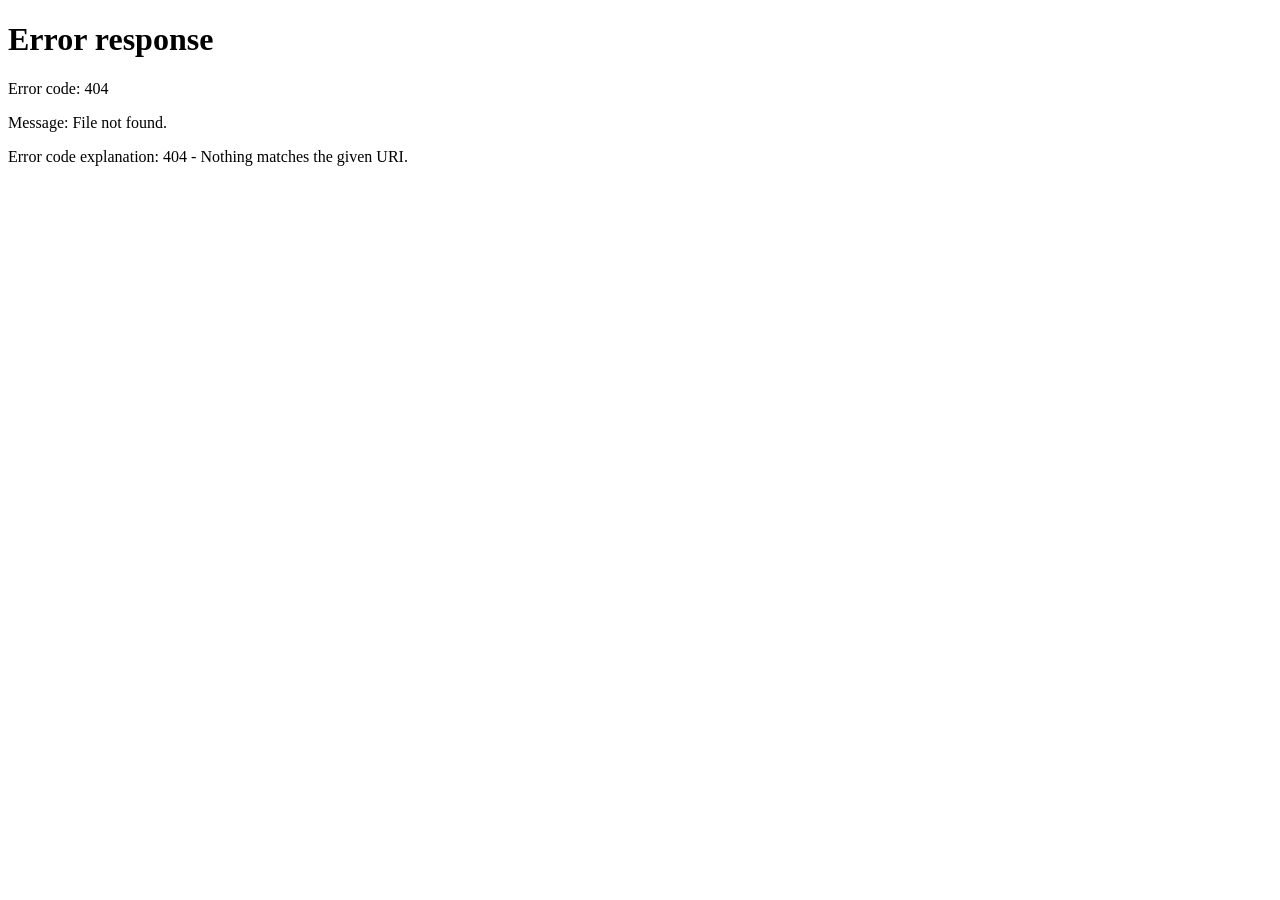
==== templates/index.html @ ca6348fd "update links" ====
<!DOCTYPE html>
<html lang="en">

    <head>
        <meta charset="utf-8">
        <title>Fruitables - Vegetable Website Template</title>
        <meta content="width=device-width, initial-scale=1.0" name="viewport">
        <meta content="" name="keywords">
        <meta content="" name="description">

        <!-- Google Web Fonts -->
        <link rel="preconnect" href="https://fonts.googleapis.com">
        <link rel="preconnect" href="https://fonts.gstatic.com" crossorigin>
        <link href="https://fonts.googleapis.com/css2?family=Open+Sans:wght@400;600&family=Raleway:wght@600;800&display=swap" rel="stylesheet"> 

        <!-- Icon Font Stylesheet -->
        <link rel="stylesheet" href="https://use.fontawesome.com/releases/v5.15.4/css/all.css"/>
        <link href="https://cdn.jsdelivr.net/npm/bootstrap-icons@1.4.1/font/bootstrap-icons.css" rel="stylesheet">

        <!-- Libraries Stylesheet -->
        <link href="/static/lib/lightbox/css/lightbox.min.css" rel="stylesheet">
        <link href="/static/lib/owlcarousel/assets/owl.carousel.min.css" rel="stylesheet">


        <!-- Customized Bootstrap Stylesheet -->
        <link href="/static/css/bootstrap.min.css" rel="stylesheet">

        <!-- Template Stylesheet -->
        <link href="/static/css/style.css" rel="stylesheet">
    </head>

    <body>

        <!-- Spinner Start -->
        <div id="spinner" class="show w-100 vh-100 bg-white position-fixed translate-middle top-50 start-50  d-flex align-items-center justify-content-center">
            <div class="spinner-grow text-primary" role="status"></div>
        </div>
        <!-- Spinner End -->


        <!-- Navbar start -->
        <div class="container-fluid fixed-top">
            <div class="container topbar bg-primary d-none d-lg-block">
                <div class="d-flex justify-content-between">
                    <div class="top-info ps-2">
                        <small class="me-3"><i class="fas fa-map-marker-alt me-2 text-secondary"></i> <a href="#" class="text-white">123 Street, New York</a></small>
                        <small class="me-3"><i class="fas fa-envelope me-2 text-secondary"></i><a href="#" class="text-white">Email@Example.com</a></small>
                    </div>
                    <div class="top-link pe-2">
                        <a href="#" class="text-white"><small class="text-white mx-2">Privacy Policy</small>/</a>
                        <a href="#" class="text-white"><small class="text-white mx-2">Terms of Use</small>/</a>
                        <a href="#" class="text-white"><small class="text-white ms-2">Sales and Refunds</small></a>
                    </div>
                </div>
            </div>
            <div class="container px-0">
                <nav class="navbar navbar-light bg-white navbar-expand-xl">
                    <a href="index.html" class="navbar-brand"><h1 class="text-primary display-6">Fruitables</h1></a>
                    <button class="navbar-toggler py-2 px-3" type="button" data-bs-toggle="collapse" data-bs-target="#navbarCollapse">
                        <span class="fa fa-bars text-primary"></span>
                    </button>
                    <div class="collapse navbar-collapse bg-white" id="navbarCollapse">
                        <div class="navbar-nav mx-auto">
                            <a href="index.html" class="nav-item nav-link active">Home</a>
                            <a href="shop.html" class="nav-item nav-link">Shop</a>
                            <a href="cart.html" class="nav-item nav-link">Shop Cart</a>
                            <a href="checkout.html" class="nav-item nav-link">Checkout</a>
                            <a href="contact.html" class="nav-item nav-link">Contact</a>
                        </div>
                        <div class="d-flex m-3 me-0">
                            <button class="btn-search btn border border-secondary btn-md-square rounded-circle bg-white me-4" data-bs-toggle="modal" data-bs-target="#searchModal"><i class="fas fa-search text-primary"></i></button>
                            <a href="#" class="position-relative me-4 my-auto">
                                <i class="fa fa-shopping-bag fa-2x"></i>
                                <span class="position-absolute bg-secondary rounded-circle d-flex align-items-center justify-content-center text-dark px-1" style="top: -5px; left: 15px; height: 20px; min-width: 20px;">3</span>
                            </a>
                            <a href="login.html" class="my-auto">
                                <i class="fas fa-user fa-2x"></i>
                            </a>
                        </div>
                    </div>
                </nav>
            </div>
        </div>
        <!-- Navbar End -->


        <!-- Modal Search Start -->
        <div class="modal fade" id="searchModal" tabindex="-1" aria-labelledby="exampleModalLabel" aria-hidden="true">
            <div class="modal-dialog modal-fullscreen">
                <div class="modal-content rounded-0">
                    <div class="modal-header">
                        <h5 class="modal-title" id="exampleModalLabel">Search by keyword</h5>
                        <button type="button" class="btn-close" data-bs-dismiss="modal" aria-label="Close"></button>
                    </div>
                    <div class="modal-body d-flex align-items-center">
                        <div class="input-group w-75 mx-auto d-flex">
                            <input type="search" class="form-control p-3" placeholder="keywords" aria-describedby="search-icon-1">
                            <span id="search-icon-1" class="input-group-text p-3"><i class="fa fa-search"></i></span>
                        </div>
                    </div>
                </div>
            </div>
        </div>
        <!-- Modal Search End -->


        <!-- Hero Start -->
        <div class="container-fluid py-5 mb-5 hero-header">
            <div class="container py-5">
                <div class="row g-5 align-items-center">
                    <div class="col-md-12 col-lg-7">
                        <h4 class="mb-3 text-secondary">100% Organic Foods</h4>
                        <h1 class="mb-5 display-3 text-primary">Organic Veggies & Fruits Foods</h1>
                        <div class="position-relative mx-auto">
                            <input class="form-control border-2 border-secondary w-75 py-3 px-4 rounded-pill" type="number" placeholder="Search">
                            <button type="submit" class="btn btn-primary border-2 border-secondary py-3 px-4 position-absolute rounded-pill text-white h-100" style="top: 0; right: 25%;">Submit Now</button>
                        </div>
                    </div>
                    <div class="col-md-12 col-lg-5">
                        <div id="carouselId" class="carousel slide position-relative" data-bs-ride="carousel">
                            <div class="carousel-inner" role="listbox">
                                <div class="carousel-item active rounded">
                                    <img src="img/hero-img-1.png" class="img-fluid w-100 h-100 bg-secondary rounded" alt="First slide">
                                    <a href="#" class="btn px-4 py-2 text-white rounded">Fruites</a>
                                </div>
                                <div class="carousel-item rounded">
                                    <img src="img/hero-img-2.jpg" class="img-fluid w-100 h-100 rounded" alt="Second slide">
                                    <a href="#" class="btn px-4 py-2 text-white rounded">Vesitables</a>
                                </div>
                            </div>
                            <button class="carousel-control-prev" type="button" data-bs-target="#carouselId" data-bs-slide="prev">
                                <span class="carousel-control-prev-icon" aria-hidden="true"></span>
                                <span class="visually-hidden">Previous</span>
                            </button>
                            <button class="carousel-control-next" type="button" data-bs-target="#carouselId" data-bs-slide="next">
                                <span class="carousel-control-next-icon" aria-hidden="true"></span>
                                <span class="visually-hidden">Next</span>
                            </button>
                        </div>
                    </div>
                </div>
            </div>
        </div>
        <!-- Hero End -->


        <!-- Featurs Section Start -->
        <div class="container-fluid featurs py-5">
            <div class="container py-5">
                <div class="row g-4">
                    <div class="col-md-6 col-lg-3">
                        <div class="featurs-item text-center rounded bg-light p-4">
                            <div class="featurs-icon btn-square rounded-circle bg-secondary mb-5 mx-auto">
                                <i class="fas fa-car-side fa-3x text-white"></i>
                            </div>
                            <div class="featurs-content text-center">
                                <h5>Free Shipping</h5>
                                <p class="mb-0">Free on order over $300</p>
                            </div>
                        </div>
                    </div>
                    <div class="col-md-6 col-lg-3">
                        <div class="featurs-item text-center rounded bg-light p-4">
                            <div class="featurs-icon btn-square rounded-circle bg-secondary mb-5 mx-auto">
                                <i class="fas fa-user-shield fa-3x text-white"></i>
                            </div>
                            <div class="featurs-content text-center">
                                <h5>Security Payment</h5>
                                <p class="mb-0">100% security payment</p>
                            </div>
                        </div>
                    </div>
                    <div class="col-md-6 col-lg-3">
                        <div class="featurs-item text-center rounded bg-light p-4">
                            <div class="featurs-icon btn-square rounded-circle bg-secondary mb-5 mx-auto">
                                <i class="fas fa-exchange-alt fa-3x text-white"></i>
                            </div>
                            <div class="featurs-content text-center">
                                <h5>30 Day Return</h5>
                                <p class="mb-0">30 day money guarantee</p>
                            </div>
                        </div>
                    </div>
                    <div class="col-md-6 col-lg-3">
                        <div class="featurs-item text-center rounded bg-light p-4">
                            <div class="featurs-icon btn-square rounded-circle bg-secondary mb-5 mx-auto">
                                <i class="fa fa-phone-alt fa-3x text-white"></i>
                            </div>
                            <div class="featurs-content text-center">
                                <h5>24/7 Support</h5>
                                <p class="mb-0">Support every time fast</p>
                            </div>
                        </div>
                    </div>
                </div>
            </div>
        </div>
        <!-- Featurs Section End -->


        <!-- Fruits Shop Start-->
        <div class="container-fluid fruite py-5">
            <div class="container py-5">
                <div class="tab-class text-center">
                    <div class="row g-4">
                        <div class="col-lg-4 text-start">
                            <h1>Our Organic Products</h1>
                        </div>
                        <div class="col-lg-8 text-end">
                            <ul class="nav nav-pills d-inline-flex text-center mb-5">
                                <li class="nav-item">
                                    <a class="d-flex m-2 py-2 bg-light rounded-pill active" data-bs-toggle="pill" href="#tab-1">
                                        <span class="text-dark" style="width: 130px;">All Products</span>
                                    </a>
                                </li>
                                <li class="nav-item">
                                    <a class="d-flex py-2 m-2 bg-light rounded-pill" data-bs-toggle="pill" href="#tab-2">
                                        <span class="text-dark" style="width: 130px;">Vegetables</span>
                                    </a>
                                </li>
                                <li class="nav-item">
                                    <a class="d-flex m-2 py-2 bg-light rounded-pill" data-bs-toggle="pill" href="#tab-3">
                                        <span class="text-dark" style="width: 130px;">Fruits</span>
                                    </a>
                                </li>
                                <li class="nav-item">
                                    <a class="d-flex m-2 py-2 bg-light rounded-pill" data-bs-toggle="pill" href="#tab-4">
                                        <span class="text-dark" style="width: 130px;">Bread</span>
                                    </a>
                                </li>
                                <li class="nav-item">
                                    <a class="d-flex m-2 py-2 bg-light rounded-pill" data-bs-toggle="pill" href="#tab-5">
                                        <span class="text-dark" style="width: 130px;">Meat</span>
                                    </a>
                                </li>
                            </ul>
                        </div>
                    </div>
                    <div class="tab-content">
                        <div id="tab-1" class="tab-pane fade show p-0 active">
                            <div class="row g-4">
                                <div class="col-lg-12">
                                    <div class="row g-4">
                                        <div class="col-md-6 col-lg-4 col-xl-3">
                                            <div class="rounded position-relative fruite-item">
                                                <div class="fruite-img">
                                                    <img src="img/fruite-item-5.jpg" class="img-fluid w-100 rounded-top" alt="">
                                                </div>
                                                <div class="text-white bg-secondary px-3 py-1 rounded position-absolute" style="top: 10px; left: 10px;">Fruits</div>
                                                <div class="p-4 border border-secondary border-top-0 rounded-bottom">
                                                    <h4>Grapes</h4>
                                                    <p>Lorem ipsum dolor sit amet consectetur adipisicing elit sed do eiusmod te incididunt</p>
                                                    <div class="d-flex justify-content-between flex-lg-wrap">
                                                        <p class="text-dark fs-5 fw-bold mb-0">$4.99 / kg</p>
                                                        <a href="#" class="btn border border-secondary rounded-pill px-3 text-primary"><i class="fa fa-shopping-bag me-2 text-primary"></i> Add to cart</a>
                                                    </div>
                                                </div>
                                            </div>
                                        </div>
                                        <div class="col-md-6 col-lg-4 col-xl-3">
                                            <div class="rounded position-relative fruite-item">
                                                <div class="fruite-img">
                                                    <img src="img/fruite-item-5.jpg" class="img-fluid w-100 rounded-top" alt="">
                                                </div>
                                                <div class="text-white bg-secondary px-3 py-1 rounded position-absolute" style="top: 10px; left: 10px;">Fruits</div>
                                                <div class="p-4 border border-secondary border-top-0 rounded-bottom">
                                                    <h4>Grapes</h4>
                                                    <p>Lorem ipsum dolor sit amet consectetur adipisicing elit sed do eiusmod te incididunt</p>
                                                    <div class="d-flex justify-content-between flex-lg-wrap">
                                                        <p class="text-dark fs-5 fw-bold mb-0">$4.99 / kg</p>
                                                        <a href="#" class="btn border border-secondary rounded-pill px-3 text-primary"><i class="fa fa-shopping-bag me-2 text-primary"></i> Add to cart</a>
                                                    </div>
                                                </div>
                                            </div>
                                        </div>
                                        <div class="col-md-6 col-lg-4 col-xl-3">
                                            <div class="rounded position-relative fruite-item">
                                                <div class="fruite-img">
                                                    <img src="img/fruite-item-2.jpg" class="img-fluid w-100 rounded-top" alt="">
                                                </div>
                                                <div class="text-white bg-secondary px-3 py-1 rounded position-absolute" style="top: 10px; left: 10px;">Fruits</div>
                                                <div class="p-4 border border-secondary border-top-0 rounded-bottom">
                                                    <h4>Raspberries</h4>
                                                    <p>Lorem ipsum dolor sit amet consectetur adipisicing elit sed do eiusmod te incididunt</p>
                                                    <div class="d-flex justify-content-between flex-lg-wrap">
                                                        <p class="text-dark fs-5 fw-bold mb-0">$4.99 / kg</p>
                                                        <a href="#" class="btn border border-secondary rounded-pill px-3 text-primary"><i class="fa fa-shopping-bag me-2 text-primary"></i> Add to cart</a>
                                                    </div>
                                                </div>
                                            </div>
                                        </div>
                                        <div class="col-md-6 col-lg-4 col-xl-3">
                                            <div class="rounded position-relative fruite-item">
                                                <div class="fruite-img">
                                                    <img src="img/fruite-item-4.jpg" class="img-fluid w-100 rounded-top" alt="">
                                                </div>
                                                <div class="text-white bg-secondary px-3 py-1 rounded position-absolute" style="top: 10px; left: 10px;">Fruits</div>
                                                <div class="p-4 border border-secondary border-top-0 rounded-bottom">
                                                    <h4>Apricots</h4>
                                                    <p>Lorem ipsum dolor sit amet consectetur adipisicing elit sed do eiusmod te incididunt</p>
                                                    <div class="d-flex justify-content-between flex-lg-wrap">
                                                        <p class="text-dark fs-5 fw-bold mb-0">$4.99 / kg</p>
                                                        <a href="#" class="btn border border-secondary rounded-pill px-3 text-primary"><i class="fa fa-shopping-bag me-2 text-primary"></i> Add to cart</a>
                                                    </div>
                                                </div>
                                            </div>
                                        </div>
                                        <div class="col-md-6 col-lg-4 col-xl-3">
                                            <div class="rounded position-relative fruite-item">
                                                <div class="fruite-img">
                                                    <img src="img/fruite-item-3.jpg" class="img-fluid w-100 rounded-top" alt="">
                                                </div>
                                                <div class="text-white bg-secondary px-3 py-1 rounded position-absolute" style="top: 10px; left: 10px;">Fruits</div>
                                                <div class="p-4 border border-secondary border-top-0 rounded-bottom">
                                                    <h4>Banana</h4>
                                                    <p>Lorem ipsum dolor sit amet consectetur adipisicing elit sed do eiusmod te incididunt</p>
                                                    <div class="d-flex justify-content-between flex-lg-wrap">
                                                        <p class="text-dark fs-5 fw-bold mb-0">$4.99 / kg</p>
                                                        <a href="#" class="btn border border-secondary rounded-pill px-3 text-primary"><i class="fa fa-shopping-bag me-2 text-primary"></i> Add to cart</a>
                                                    </div>
                                                </div>
                                            </div>
                                        </div>
                                        <div class="col-md-6 col-lg-4 col-xl-3">
                                            <div class="rounded position-relative fruite-item">
                                                <div class="fruite-img">
                                                    <img src="img/fruite-item-1.jpg" class="img-fluid w-100 rounded-top" alt="">
                                                </div>
                                                <div class="text-white bg-secondary px-3 py-1 rounded position-absolute" style="top: 10px; left: 10px;">Fruits</div>
                                                <div class="p-4 border border-secondary border-top-0 rounded-bottom">
                                                    <h4>Oranges</h4>
                                                    <p>Lorem ipsum dolor sit amet consectetur adipisicing elit sed do eiusmod te incididunt</p>
                                                    <div class="d-flex justify-content-between flex-lg-wrap">
                                                        <p class="text-dark fs-5 fw-bold mb-0">$4.99 / kg</p>
                                                        <a href="#" class="btn border border-secondary rounded-pill px-3 text-primary"><i class="fa fa-shopping-bag me-2 text-primary"></i> Add to cart</a>
                                                    </div>
                                                </div>
                                            </div>
                                        </div>
                                        <div class="col-md-6 col-lg-4 col-xl-3">
                                            <div class="rounded position-relative fruite-item">
                                                <div class="fruite-img">
                                                    <img src="img/fruite-item-2.jpg" class="img-fluid w-100 rounded-top" alt="">
                                                </div>
                                                <div class="text-white bg-secondary px-3 py-1 rounded position-absolute" style="top: 10px; left: 10px;">Fruits</div>
                                                <div class="p-4 border border-secondary border-top-0 rounded-bottom">
                                                    <h4>Raspberries</h4>
                                                    <p>Lorem ipsum dolor sit amet consectetur adipisicing elit sed do eiusmod te incididunt</p>
                                                    <div class="d-flex justify-content-between flex-lg-wrap">
                                                        <p class="text-dark fs-5 fw-bold mb-0">$4.99 / kg</p>
                                                        <a href="#" class="btn border border-secondary rounded-pill px-3 text-primary"><i class="fa fa-shopping-bag me-2 text-primary"></i> Add to cart</a>
                                                    </div>
                                                </div>
                                            </div>
                                        </div>
                                        <div class="col-md-6 col-lg-4 col-xl-3">
                                            <div class="rounded position-relative fruite-item">
                                                <div class="fruite-img">
                                                    <img src="img/fruite-item-5.jpg" class="img-fluid w-100 rounded-top" alt="">
                                                </div>
                                                <div class="text-white bg-secondary px-3 py-1 rounded position-absolute" style="top: 10px; left: 10px;">Fruits</div>
                                                <div class="p-4 border border-secondary border-top-0 rounded-bottom">
                                                    <h4>Grapes</h4>
                                                    <p>Lorem ipsum dolor sit amet consectetur adipisicing elit sed do eiusmod te incididunt</p>
                                                    <div class="d-flex justify-content-between flex-lg-wrap">
                                                        <p class="text-dark fs-5 fw-bold mb-0">$4.99 / kg</p>
                                                        <a href="#" class="btn border border-secondary rounded-pill px-3 text-primary"><i class="fa fa-shopping-bag me-2 text-primary"></i> Add to cart</a>
                                                    </div>
                                                </div>
                                            </div>
                                        </div>
                                    </div>
                                </div>
                            </div>
                        </div>
                        <div id="tab-2" class="tab-pane fade show p-0">
                            <div class="row g-4">
                                <div class="col-lg-12">
                                    <div class="row g-4">
                                        <div class="col-md-6 col-lg-4 col-xl-3">
                                            <div class="rounded position-relative fruite-item">
                                                <div class="fruite-img">
                                                    <img src="img/fruite-item-5.jpg" class="img-fluid w-100 rounded-top" alt="">
                                                </div>
                                                <div class="text-white bg-secondary px-3 py-1 rounded position-absolute" style="top: 10px; left: 10px;">Fruits</div>
                                                <div class="p-4 border border-secondary border-top-0 rounded-bottom">
                                                    <h4>Grapes</h4>
                                                    <p>Lorem ipsum dolor sit amet consectetur adipisicing elit sed do eiusmod te incididunt</p>
                                                    <div class="d-flex justify-content-between flex-lg-wrap">
                                                        <p class="text-dark fs-5 fw-bold mb-0">$4.99 / kg</p>
                                                        <a href="#" class="btn border border-secondary rounded-pill px-3 text-primary"><i class="fa fa-shopping-bag me-2 text-primary"></i> Add to cart</a>
                                                    </div>
                                                </div>
                                            </div>
                                        </div>
                                        <div class="col-md-6 col-lg-4 col-xl-3">
                                            <div class="rounded position-relative fruite-item">
                                                <div class="fruite-img">
                                                    <img src="img/fruite-item-2.jpg" class="img-fluid w-100 rounded-top" alt="">
                                                </div>
                                                <div class="text-white bg-secondary px-3 py-1 rounded position-absolute" style="top: 10px; left: 10px;">Fruits</div>
                                                <div class="p-4 border border-secondary border-top-0 rounded-bottom">
                                                    <h4>Raspberries</h4>
                                                    <p>Lorem ipsum dolor sit amet consectetur adipisicing elit sed do eiusmod te incididunt</p>
                                                    <div class="d-flex justify-content-between flex-lg-wrap">
                                                        <p class="text-dark fs-5 fw-bold mb-0">$4.99 / kg</p>
                                                        <a href="#" class="btn border border-secondary rounded-pill px-3 text-primary"><i class="fa fa-shopping-bag me-2 text-primary"></i> Add to cart</a>
                                                    </div>
                                                </div>
                                            </div>
                                        </div>
                                    </div>
                                </div>
                            </div>
                        </div>
                        <div id="tab-3" class="tab-pane fade show p-0">
                            <div class="row g-4">
                                <div class="col-lg-12">
                                    <div class="row g-4">
                                        <div class="col-md-6 col-lg-4 col-xl-3">
                                            <div class="rounded position-relative fruite-item">
                                                <div class="fruite-img">
                                                    <img src="img/fruite-item-1.jpg" class="img-fluid w-100 rounded-top" alt="">
                                                </div>
                                                <div class="text-white bg-secondary px-3 py-1 rounded position-absolute" style="top: 10px; left: 10px;">Fruits</div>
                                                <div class="p-4 border border-secondary border-top-0 rounded-bottom">
                                                    <h4>Oranges</h4>
                                                    <p>Lorem ipsum dolor sit amet consectetur adipisicing elit sed do eiusmod te incididunt</p>
                                                    <div class="d-flex justify-content-between flex-lg-wrap">
                                                        <p class="text-dark fs-5 fw-bold mb-0">$4.99 / kg</p>
                                                        <a href="#" class="btn border border-secondary rounded-pill px-3 text-primary"><i class="fa fa-shopping-bag me-2 text-primary"></i> Add to cart</a>
                                                    </div>
                                                </div>
                                            </div>
                                        </div>
                                        <div class="col-md-6 col-lg-4 col-xl-3">
                                            <div class="rounded position-relative fruite-item">
                                                <div class="fruite-img">
                                                    <img src="img/fruite-item-6.jpg" class="img-fluid w-100 rounded-top" alt="">
                                                </div>
                                                <div class="text-white bg-secondary px-3 py-1 rounded position-absolute" style="top: 10px; left: 10px;">Fruits</div>
                                                <div class="p-4 border border-secondary border-top-0 rounded-bottom">
                                                    <h4>Apple</h4>
                                                    <p>Lorem ipsum dolor sit amet consectetur adipisicing elit sed do eiusmod te incididunt</p>
                                                    <div class="d-flex justify-content-between flex-lg-wrap">
                                                        <p class="text-dark fs-5 fw-bold mb-0">$4.99 / kg</p>
                                                        <a href="#" class="btn border border-secondary rounded-pill px-3 text-primary"><i class="fa fa-shopping-bag me-2 text-primary"></i> Add to cart</a>
                                                    </div>
                                                </div>
                                            </div>
                                        </div>
                                    </div>
                                </div>
                            </div>
                        </div>
                        <div id="tab-4" class="tab-pane fade show p-0">
                            <div class="row g-4">
                                <div class="col-lg-12">
                                    <div class="row g-4">
                                        <div class="col-md-6 col-lg-4 col-xl-3">
                                            <div class="rounded position-relative fruite-item">
                                                <div class="fruite-img">
                                                    <img src="img/fruite-item-5.jpg" class="img-fluid w-100 rounded-top" alt="">
                                                </div>
                                                <div class="text-white bg-secondary px-3 py-1 rounded position-absolute" style="top: 10px; left: 10px;">Fruits</div>
                                                <div class="p-4 border border-secondary border-top-0 rounded-bottom">
                                                    <h4>Grapes</h4>
                                                    <p>Lorem ipsum dolor sit amet consectetur adipisicing elit sed do eiusmod te incididunt</p>
                                                    <div class="d-flex justify-content-between flex-lg-wrap">
                                                        <p class="text-dark fs-5 fw-bold mb-0">$4.99 / kg</p>
                                                        <a href="#" class="btn border border-secondary rounded-pill px-3 text-primary"><i class="fa fa-shopping-bag me-2 text-primary"></i> Add to cart</a>
                                                    </div>
                                                </div>
                                            </div>
                                        </div>
                                        <div class="col-md-6 col-lg-4 col-xl-3">
                                            <div class="rounded position-relative fruite-item">
                                                <div class="fruite-img">
                                                    <img src="img/fruite-item-4.jpg" class="img-fluid w-100 rounded-top" alt="">
                                                </div>
                                                <div class="text-white bg-secondary px-3 py-1 rounded position-absolute" style="top: 10px; left: 10px;">Fruits</div>
                                                <div class="p-4 border border-secondary border-top-0 rounded-bottom">
                                                    <h4>Apricots</h4>
                                                    <p>Lorem ipsum dolor sit amet consectetur adipisicing elit sed do eiusmod te incididunt</p>
                                                    <div class="d-flex justify-content-between flex-lg-wrap">
                                                        <p class="text-dark fs-5 fw-bold mb-0">$4.99 / kg</p>
                                                        <a href="#" class="btn border border-secondary rounded-pill px-3 text-primary"><i class="fa fa-shopping-bag me-2 text-primary"></i> Add to cart</a>
                                                    </div>
                                                </div>
                                            </div>
                                        </div>
                                    </div>
                                </div>
                            </div>
                        </div>
                        <div id="tab-5" class="tab-pane fade show p-0">
                            <div class="row g-4">
                                <div class="col-lg-12">
                                    <div class="row g-4">
                                        <div class="col-md-6 col-lg-4 col-xl-3">
                                            <div class="rounded position-relative fruite-item">
                                                <div class="fruite-img">
                                                    <img src="img/fruite-item-3.jpg" class="img-fluid w-100 rounded-top" alt="">
                                                </div>
                                                <div class="text-white bg-secondary px-3 py-1 rounded position-absolute" style="top: 10px; left: 10px;">Fruits</div>
                                                <div class="p-4 border border-secondary border-top-0 rounded-bottom">
                                                    <h4>Banana</h4>
                                                    <p>Lorem ipsum dolor sit amet consectetur adipisicing elit sed do eiusmod te incididunt</p>
                                                    <div class="d-flex justify-content-between flex-lg-wrap">
                                                        <p class="text-dark fs-5 fw-bold mb-0">$4.99 / kg</p>
                                                        <a href="#" class="btn border border-secondary rounded-pill px-3 text-primary"><i class="fa fa-shopping-bag me-2 text-primary"></i> Add to cart</a>
                                                    </div>
                                                </div>
                                            </div>
                                        </div>
                                        <div class="col-md-6 col-lg-4 col-xl-3">
                                            <div class="rounded position-relative fruite-item">
                                                <div class="fruite-img">
                                                    <img src="img/fruite-item-2.jpg" class="img-fluid w-100 rounded-top" alt="">
                                                </div>
                                                <div class="text-white bg-secondary px-3 py-1 rounded position-absolute" style="top: 10px; left: 10px;">Fruits</div>
                                                <div class="p-4 border border-secondary border-top-0 rounded-bottom">
                                                    <h4>Raspberries</h4>
                                                    <p>Lorem ipsum dolor sit amet consectetur adipisicing elit sed do eiusmod te incididunt</p>
                                                    <div class="d-flex justify-content-between flex-lg-wrap">
                                                        <p class="text-dark fs-5 fw-bold mb-0">$4.99 / kg</p>
                                                        <a href="#" class="btn border border-secondary rounded-pill px-3 text-primary"><i class="fa fa-shopping-bag me-2 text-primary"></i> Add to cart</a>
                                                    </div>
                                                </div>
                                            </div>
                                        </div>
                                        <div class="col-md-6 col-lg-4 col-xl-3">
                                            <div class="rounded position-relative fruite-item">
                                                <div class="fruite-img">
                                                    <img src="img/fruite-item-1.jpg" class="img-fluid w-100 rounded-top" alt="">
                                                </div>
                                                <div class="text-white bg-secondary px-3 py-1 rounded position-absolute" style="top: 10px; left: 10px;">Fruits</div>
                                                <div class="p-4 border border-secondary border-top-0 rounded-bottom">
                                                    <h4>Oranges</h4>
                                                    <p>Lorem ipsum dolor sit amet consectetur adipisicing elit sed do eiusmod te incididunt</p>
                                                    <div class="d-flex justify-content-between flex-lg-wrap">
                                                        <p class="text-dark fs-5 fw-bold mb-0">$4.99 / kg</p>
                                                        <a href="#" class="btn border border-secondary rounded-pill px-3 text-primary"><i class="fa fa-shopping-bag me-2 text-primary"></i> Add to cart</a>
                                                    </div>
                                                </div>
                                            </div>
                                        </div>
                                    </div>
                                </div>
                            </div>
                        </div>
                    </div>
                </div>      
            </div>
        </div>
        <!-- Fruits Shop End-->


        <!-- Featurs Start -->
        <div class="container-fluid service py-5">
            <div class="container py-5">
                <div class="row g-4 justify-content-center">
                    <div class="col-md-6 col-lg-4">
                        <a href="#">
                            <div class="service-item bg-secondary rounded border border-secondary">
                                <img src="img/featur-1.jpg" class="img-fluid rounded-top w-100" alt="">
                                <div class="px-4 rounded-bottom">
                                    <div class="service-content bg-primary text-center p-4 rounded">
                                        <h5 class="text-white">Fresh Apples</h5>
                                        <h3 class="mb-0">20% OFF</h3>
                                    </div>
                                </div>
                            </div>
                        </a>
                    </div>
                    <div class="col-md-6 col-lg-4">
                        <a href="#">
                            <div class="service-item bg-dark rounded border border-dark">
                                <img src="img/featur-2.jpg" class="img-fluid rounded-top w-100" alt="">
                                <div class="px-4 rounded-bottom">
                                    <div class="service-content bg-light text-center p-4 rounded">
                                        <h5 class="text-primary">Tasty Fruits</h5>
                                        <h3 class="mb-0">Free delivery</h3>
                                    </div>
                                </div>
                            </div>
                        </a>
                    </div>
                    <div class="col-md-6 col-lg-4">
                        <a href="#">
                            <div class="service-item bg-primary rounded border border-primary">
                                <img src="img/featur-3.jpg" class="img-fluid rounded-top w-100" alt="">
                                <div class="px-4 rounded-bottom">
                                    <div class="service-content bg-secondary text-center p-4 rounded">
                                        <h5 class="text-white">Exotic Vegitable</h5>
                                        <h3 class="mb-0">Discount 30$</h3>
                                    </div>
                                </div>
                            </div>
                        </a>
                    </div>
                </div>
            </div>
        </div>
        <!-- Featurs End -->


        <!-- Vesitable Shop Start-->
        <div class="container-fluid vesitable py-5">
            <div class="container py-5">
                <h1 class="mb-0">Fresh Organic Vegetables</h1>
                <div class="owl-carousel vegetable-carousel justify-content-center">
                    <div class="border border-primary rounded position-relative vesitable-item">
                        <div class="vesitable-img">
                            <img src="img/vegetable-item-6.jpg" class="img-fluid w-100 rounded-top" alt="">
                        </div>
                        <div class="text-white bg-primary px-3 py-1 rounded position-absolute" style="top: 10px; right: 10px;">Vegetable</div>
                        <div class="p-4 rounded-bottom">
                            <h4>Parsely</h4>
                            <p>Lorem ipsum dolor sit amet consectetur adipisicing elit sed do eiusmod te incididunt</p>
                            <div class="d-flex justify-content-between flex-lg-wrap">
                                <p class="text-dark fs-5 fw-bold mb-0">$4.99 / kg</p>
                                <a href="#" class="btn border border-secondary rounded-pill px-3 text-primary"><i class="fa fa-shopping-bag me-2 text-primary"></i> Add to cart</a>
                            </div>
                        </div>
                    </div>
                    <div class="border border-primary rounded position-relative vesitable-item">
                        <div class="vesitable-img">
                            <img src="img/vegetable-item-1.jpg" class="img-fluid w-100 rounded-top" alt="">
                        </div>
                        <div class="text-white bg-primary px-3 py-1 rounded position-absolute" style="top: 10px; right: 10px;">Vegetable</div>
                        <div class="p-4 rounded-bottom">
                            <h4>Parsely</h4>
                            <p>Lorem ipsum dolor sit amet consectetur adipisicing elit sed do eiusmod te incididunt</p>
                            <div class="d-flex justify-content-between flex-lg-wrap">
                                <p class="text-dark fs-5 fw-bold mb-0">$4.99 / kg</p>
                                <a href="#" class="btn border border-secondary rounded-pill px-3 text-primary"><i class="fa fa-shopping-bag me-2 text-primary"></i> Add to cart</a>
                            </div>
                        </div>
                    </div>
                    <div class="border border-primary rounded position-relative vesitable-item">
                        <div class="vesitable-img">
                            <img src="img/vegetable-item-3.png" class="img-fluid w-100 rounded-top bg-light" alt="">
                        </div>
                        <div class="text-white bg-primary px-3 py-1 rounded position-absolute" style="top: 10px; right: 10px;">Vegetable</div>
                        <div class="p-4 rounded-bottom">
                            <h4>Banana</h4>
                            <p>Lorem ipsum dolor sit amet consectetur adipisicing elit sed do eiusmod te incididunt</p>
                            <div class="d-flex justify-content-between flex-lg-wrap">
                                <p class="text-dark fs-5 fw-bold mb-0">$7.99 / kg</p>
                                <a href="#" class="btn border border-secondary rounded-pill px-3 text-primary"><i class="fa fa-shopping-bag me-2 text-primary"></i> Add to cart</a>
                            </div>
                        </div>
                    </div>
                    <div class="border border-primary rounded position-relative vesitable-item">
                        <div class="vesitable-img">
                            <img src="img/vegetable-item-4.jpg" class="img-fluid w-100 rounded-top" alt="">
                        </div>
                        <div class="text-white bg-primary px-3 py-1 rounded position-absolute" style="top: 10px; right: 10px;">Vegetable</div>
                        <div class="p-4 rounded-bottom">
                            <h4>Bell Papper</h4>
                            <p>Lorem ipsum dolor sit amet consectetur adipisicing elit sed do eiusmod te incididunt</p>
                            <div class="d-flex justify-content-between flex-lg-wrap">
                                <p class="text-dark fs-5 fw-bold mb-0">$7.99 / kg</p>
                                <a href="#" class="btn border border-secondary rounded-pill px-3 text-primary"><i class="fa fa-shopping-bag me-2 text-primary"></i> Add to cart</a>
                            </div>
                        </div>
                    </div>
                    <div class="border border-primary rounded position-relative vesitable-item">
                        <div class="vesitable-img">
                            <img src="img/vegetable-item-5.jpg" class="img-fluid w-100 rounded-top" alt="">
                        </div>
                        <div class="text-white bg-primary px-3 py-1 rounded position-absolute" style="top: 10px; right: 10px;">Vegetable</div>
                        <div class="p-4 rounded-bottom">
                            <h4>Potatoes</h4>
                            <p>Lorem ipsum dolor sit amet consectetur adipisicing elit sed do eiusmod te incididunt</p>
                            <div class="d-flex justify-content-between flex-lg-wrap">
                                <p class="text-dark fs-5 fw-bold mb-0">$7.99 / kg</p>
                                <a href="#" class="btn border border-secondary rounded-pill px-3 text-primary"><i class="fa fa-shopping-bag me-2 text-primary"></i> Add to cart</a>
                            </div>
                        </div>
                    </div>
                    <div class="border border-primary rounded position-relative vesitable-item">
                        <div class="vesitable-img">
                            <img src="img/vegetable-item-6.jpg" class="img-fluid w-100 rounded-top" alt="">
                        </div>
                        <div class="text-white bg-primary px-3 py-1 rounded position-absolute" style="top: 10px; right: 10px;">Vegetable</div>
                        <div class="p-4 rounded-bottom">
                            <h4>Parsely</h4>
                            <p>Lorem ipsum dolor sit amet consectetur adipisicing elit sed do eiusmod te incididunt</p>
                            <div class="d-flex justify-content-between flex-lg-wrap">
                                <p class="text-dark fs-5 fw-bold mb-0">$7.99 / kg</p>
                                <a href="#" class="btn border border-secondary rounded-pill px-3 text-primary"><i class="fa fa-shopping-bag me-2 text-primary"></i> Add to cart</a>
                            </div>
                        </div>
                    </div>
                    <div class="border border-primary rounded position-relative vesitable-item">
                        <div class="vesitable-img">
                            <img src="img/vegetable-item-5.jpg" class="img-fluid w-100 rounded-top" alt="">
                        </div>
                        <div class="text-white bg-primary px-3 py-1 rounded position-absolute" style="top: 10px; right: 10px;">Vegetable</div>
                        <div class="p-4 rounded-bottom">
                            <h4>Potatoes</h4>
                            <p>Lorem ipsum dolor sit amet consectetur adipisicing elit sed do eiusmod te incididunt</p>
                            <div class="d-flex justify-content-between flex-lg-wrap">
                                <p class="text-dark fs-5 fw-bold mb-0">$7.99 / kg</p>
                                <a href="#" class="btn border border-secondary rounded-pill px-3 text-primary"><i class="fa fa-shopping-bag me-2 text-primary"></i> Add to cart</a>
                            </div>
                        </div>
                    </div>
                    <div class="border border-primary rounded position-relative vesitable-item">
                        <div class="vesitable-img">
                            <img src="img/vegetable-item-6.jpg" class="img-fluid w-100 rounded-top" alt="">
                        </div>
                        <div class="text-white bg-primary px-3 py-1 rounded position-absolute" style="top: 10px; right: 10px;">Vegetable</div>
                        <div class="p-4 rounded-bottom">
                            <h4>Parsely</h4>
                            <p>Lorem ipsum dolor sit amet consectetur adipisicing elit sed do eiusmod te incididunt</p>
                            <div class="d-flex justify-content-between flex-lg-wrap">
                                <p class="text-dark fs-5 fw-bold mb-0">$7.99 / kg</p>
                                <a href="#" class="btn border border-secondary rounded-pill px-3 text-primary"><i class="fa fa-shopping-bag me-2 text-primary"></i> Add to cart</a>
                            </div>
                        </div>
                    </div>
                </div>
            </div>
        </div>
        <!-- Vesitable Shop End -->


        <!-- Banner Section Start-->
        <div class="container-fluid banner bg-secondary my-5">
            <div class="container py-5">
                <div class="row g-4 align-items-center">
                    <div class="col-lg-6">
                        <div class="py-4">
                            <h1 class="display-3 text-white">Fresh Exotic Fruits</h1>
                            <p class="fw-normal display-3 text-dark mb-4">in Our Store</p>
                            <p class="mb-4 text-dark">The generated Lorem Ipsum is therefore always free from repetition injected humour, or non-characteristic words etc.</p>
                            <a href="#" class="banner-btn btn border-2 border-white rounded-pill text-dark py-3 px-5">BUY</a>
                        </div>
                    </div>
                    <div class="col-lg-6">
                        <div class="position-relative">
                            <img src="img/baner-1.png" class="img-fluid w-100 rounded" alt="">
                            <div class="d-flex align-items-center justify-content-center bg-white rounded-circle position-absolute" style="width: 140px; height: 140px; top: 0; left: 0;">
                                <h1 style="font-size: 100px;">1</h1>
                                <div class="d-flex flex-column">
                                    <span class="h2 mb-0">50$</span>
                                    <span class="h4 text-muted mb-0">kg</span>
                                </div>
                            </div>
                        </div>
                    </div>
                </div>
            </div>
        </div>
        <!-- Banner Section End -->


        <!-- Bestsaler Product Start -->
        <div class="container-fluid py-5">
            <div class="container py-5">
                <div class="text-center mx-auto mb-5" style="max-width: 700px;">
                    <h1 class="display-4">Bestseller Products</h1>
                    <p>Latin words, combined with a handful of model sentence structures, to generate Lorem Ipsum which looks reasonable.</p>
                </div>
                <div class="row g-4">
                    <div class="col-lg-6 col-xl-4">
                        <div class="p-4 rounded bg-light">
                            <div class="row align-items-center">
                                <div class="col-6">
                                    <img src="img/best-product-1.jpg" class="img-fluid rounded-circle w-100" alt="">
                                </div>
                                <div class="col-6">
                                    <a href="#" class="h5">Organic Tomato</a>
                                    <div class="d-flex my-3">
                                        <i class="fas fa-star text-primary"></i>
                                        <i class="fas fa-star text-primary"></i>
                                        <i class="fas fa-star text-primary"></i>
                                        <i class="fas fa-star text-primary"></i>
                                        <i class="fas fa-star"></i>
                                    </div>
                                    <h4 class="mb-3">3.12 $</h4>
                                    <a href="#" class="btn border border-secondary rounded-pill px-3 text-primary"><i class="fa fa-shopping-bag me-2 text-primary"></i> Add to cart</a>
                                </div>
                            </div>
                        </div>
                    </div>
                    <div class="col-lg-6 col-xl-4">
                        <div class="p-4 rounded bg-light">
                            <div class="row align-items-center">
                                <div class="col-6">
                                    <img src="img/best-product-2.jpg" class="img-fluid rounded-circle w-100" alt="">
                                </div>
                                <div class="col-6">
                                    <a href="#" class="h5">Organic Tomato</a>
                                    <div class="d-flex my-3">
                                        <i class="fas fa-star text-primary"></i>
                                        <i class="fas fa-star text-primary"></i>
                                        <i class="fas fa-star text-primary"></i>
                                        <i class="fas fa-star text-primary"></i>
                                        <i class="fas fa-star"></i>
                                    </div>
                                    <h4 class="mb-3">3.12 $</h4>
                                    <a href="#" class="btn border border-secondary rounded-pill px-3 text-primary"><i class="fa fa-shopping-bag me-2 text-primary"></i> Add to cart</a>
                                </div>
                            </div>
                        </div>
                    </div>
                    <div class="col-lg-6 col-xl-4">
                        <div class="p-4 rounded bg-light">
                            <div class="row align-items-center">
                                <div class="col-6">
                                    <img src="img/best-product-3.jpg" class="img-fluid rounded-circle w-100" alt="">
                                </div>
                                <div class="col-6">
                                    <a href="#" class="h5">Organic Tomato</a>
                                    <div class="d-flex my-3">
                                        <i class="fas fa-star text-primary"></i>
                                        <i class="fas fa-star text-primary"></i>
                                        <i class="fas fa-star text-primary"></i>
                                        <i class="fas fa-star text-primary"></i>
                                        <i class="fas fa-star"></i>
                                    </div>
                                    <h4 class="mb-3">3.12 $</h4>
                                    <a href="#" class="btn border border-secondary rounded-pill px-3 text-primary"><i class="fa fa-shopping-bag me-2 text-primary"></i> Add to cart</a>
                                </div>
                            </div>
                        </div>
                    </div>
                    <div class="col-lg-6 col-xl-4">
                        <div class="p-4 rounded bg-light">
                            <div class="row align-items-center">
                                <div class="col-6">
                                    <img src="img/best-product-4.jpg" class="img-fluid rounded-circle w-100" alt="">
                                </div>
                                <div class="col-6">
                                    <a href="#" class="h5">Organic Tomato</a>
                                    <div class="d-flex my-3">
                                        <i class="fas fa-star text-primary"></i>
                                        <i class="fas fa-star text-primary"></i>
                                        <i class="fas fa-star text-primary"></i>
                                        <i class="fas fa-star text-primary"></i>
                                        <i class="fas fa-star"></i>
                                    </div>
                                    <h4 class="mb-3">3.12 $</h4>
                                    <a href="#" class="btn border border-secondary rounded-pill px-3 text-primary"><i class="fa fa-shopping-bag me-2 text-primary"></i> Add to cart</a>
                                </div>
                            </div>
                        </div>
                    </div>
                    <div class="col-lg-6 col-xl-4">
                        <div class="p-4 rounded bg-light">
                            <div class="row align-items-center">
                                <div class="col-6">
                                    <img src="img/best-product-5.jpg" class="img-fluid rounded-circle w-100" alt="">
                                </div>
                                <div class="col-6">
                                    <a href="#" class="h5">Organic Tomato</a>
                                    <div class="d-flex my-3">
                                        <i class="fas fa-star text-primary"></i>
                                        <i class="fas fa-star text-primary"></i>
                                        <i class="fas fa-star text-primary"></i>
                                        <i class="fas fa-star text-primary"></i>
                                        <i class="fas fa-star"></i>
                                    </div>
                                    <h4 class="mb-3">3.12 $</h4>
                                    <a href="#" class="btn border border-secondary rounded-pill px-3 text-primary"><i class="fa fa-shopping-bag me-2 text-primary"></i> Add to cart</a>
                                </div>
                            </div>
                        </div>
                    </div>
                    <div class="col-lg-6 col-xl-4">
                        <div class="p-4 rounded bg-light">
                            <div class="row align-items-center">
                                <div class="col-6">
                                    <img src="img/best-product-6.jpg" class="img-fluid rounded-circle w-100" alt="">
                                </div>
                                <div class="col-6">
                                    <a href="#" class="h5">Organic Tomato</a>
                                    <div class="d-flex my-3">
                                        <i class="fas fa-star text-primary"></i>
                                        <i class="fas fa-star text-primary"></i>
                                        <i class="fas fa-star text-primary"></i>
                                        <i class="fas fa-star text-primary"></i>
                                        <i class="fas fa-star"></i>
                                    </div>
                                    <h4 class="mb-3">3.12 $</h4>
                                    <a href="#" class="btn border border-secondary rounded-pill px-3 text-primary"><i class="fa fa-shopping-bag me-2 text-primary"></i> Add to cart</a>
                                </div>
                            </div>
                        </div>
                    </div>
                    <div class="col-md-6 col-lg-6 col-xl-3">
                        <div class="text-center">
                            <img src="img/fruite-item-1.jpg" class="img-fluid rounded" alt="">
                            <div class="py-4">
                                <a href="#" class="h5">Organic Tomato</a>
                                <div class="d-flex my-3 justify-content-center">
                                    <i class="fas fa-star text-primary"></i>
                                    <i class="fas fa-star text-primary"></i>
                                    <i class="fas fa-star text-primary"></i>
                                    <i class="fas fa-star text-primary"></i>
                                    <i class="fas fa-star"></i>
                                </div>
                                <h4 class="mb-3">3.12 $</h4>
                                <a href="#" class="btn border border-secondary rounded-pill px-3 text-primary"><i class="fa fa-shopping-bag me-2 text-primary"></i> Add to cart</a>
                            </div>
                        </div>
                    </div>
                    <div class="col-md-6 col-lg-6 col-xl-3">
                        <div class="text-center">
                            <img src="img/fruite-item-2.jpg" class="img-fluid rounded" alt="">
                            <div class="py-4">
                                <a href="#" class="h5">Organic Tomato</a>
                                <div class="d-flex my-3 justify-content-center">
                                    <i class="fas fa-star text-primary"></i>
                                    <i class="fas fa-star text-primary"></i>
                                    <i class="fas fa-star text-primary"></i>
                                    <i class="fas fa-star text-primary"></i>
                                    <i class="fas fa-star"></i>
                                </div>
                                <h4 class="mb-3">3.12 $</h4>
                                <a href="#" class="btn border border-secondary rounded-pill px-3 text-primary"><i class="fa fa-shopping-bag me-2 text-primary"></i> Add to cart</a>
                            </div>
                        </div>
                    </div>
                    <div class="col-md-6 col-lg-6 col-xl-3">
                        <div class="text-center">
                            <img src="img/fruite-item-3.jpg" class="img-fluid rounded" alt="">
                            <div class="py-4">
                                <a href="#" class="h5">Organic Tomato</a>
                                <div class="d-flex my-3 justify-content-center">
                                    <i class="fas fa-star text-primary"></i>
                                    <i class="fas fa-star text-primary"></i>
                                    <i class="fas fa-star text-primary"></i>
                                    <i class="fas fa-star text-primary"></i>
                                    <i class="fas fa-star"></i>
                                </div>
                                <h4 class="mb-3">3.12 $</h4>
                                <a href="#" class="btn border border-secondary rounded-pill px-3 text-primary"><i class="fa fa-shopping-bag me-2 text-primary"></i> Add to cart</a>
                            </div>
                        </div>
                    </div>
                    <div class="col-md-6 col-lg-6 col-xl-3">
                        <div class="text-center">
                            <img src="img/fruite-item-4.jpg" class="img-fluid rounded" alt="">
                            <div class="py-2">
                                <a href="#" class="h5">Organic Tomato</a>
                                <div class="d-flex my-3 justify-content-center">
                                    <i class="fas fa-star text-primary"></i>
                                    <i class="fas fa-star text-primary"></i>
                                    <i class="fas fa-star text-primary"></i>
                                    <i class="fas fa-star text-primary"></i>
                                    <i class="fas fa-star"></i>
                                </div>
                                <h4 class="mb-3">3.12 $</h4>
                                <a href="#" class="btn border border-secondary rounded-pill px-3 text-primary"><i class="fa fa-shopping-bag me-2 text-primary"></i> Add to cart</a>
                            </div>
                        </div>
                    </div>
                </div>
            </div>
        </div>
        <!-- Bestsaler Product End -->


        <!-- Fact Start -->
        <div class="container-fluid py-5">
            <div class="container">
                <div class="bg-light p-5 rounded">
                    <div class="row g-4 justify-content-center">
                        <div class="col-md-6 col-lg-6 col-xl-3">
                            <div class="counter bg-white rounded p-5">
                                <i class="fa fa-users text-secondary"></i>
                                <h4>satisfied customers</h4>
                                <h1>1963</h1>
                            </div>
                        </div>
                        <div class="col-md-6 col-lg-6 col-xl-3">
                            <div class="counter bg-white rounded p-5">
                                <i class="fa fa-users text-secondary"></i>
                                <h4>quality of service</h4>
                                <h1>99%</h1>
                            </div>
                        </div>
                        <div class="col-md-6 col-lg-6 col-xl-3">
                            <div class="counter bg-white rounded p-5">
                                <i class="fa fa-users text-secondary"></i>
                                <h4>quality certificates</h4>
                                <h1>33</h1>
                            </div>
                        </div>
                        <div class="col-md-6 col-lg-6 col-xl-3">
                            <div class="counter bg-white rounded p-5">
                                <i class="fa fa-users text-secondary"></i>
                                <h4>Available Products</h4>
                                <h1>789</h1>
                            </div>
                        </div>
                    </div>
                </div>
            </div>
        </div>
        <!-- Fact Start -->


        <!-- Footer Start -->
        <div class="container-fluid bg-dark text-white-50 footer pt-5 mt-5">
            <div class="container py-5">
                <div class="pb-4 mb-4" style="border-bottom: 1px solid rgba(226, 175, 24, 0.5) ;">
                    <div class="row g-4">
                        <div class="col-lg-3">
                            <a href="#">
                                <h1 class="text-primary mb-0">Fruitables</h1>
                                <p class="text-secondary mb-0">Fresh products</p>
                            </a>
                        </div>
                        <div class="col-lg-6">
                            <div class="position-relative mx-auto">
                                <input class="form-control border-0 w-100 py-3 px-4 rounded-pill" type="number" placeholder="Your Email">
                                <button type="submit" class="btn btn-primary border-0 border-secondary py-3 px-4 position-absolute rounded-pill text-white" style="top: 0; right: 0;">Subscribe Now</button>
                            </div>
                        </div>
                        <div class="col-lg-3">
                            <div class="d-flex justify-content-end pt-3">
                                <a class="btn  btn-outline-secondary me-2 btn-md-square rounded-circle" href=""><i class="fab fa-twitter"></i></a>
                                <a class="btn btn-outline-secondary me-2 btn-md-square rounded-circle" href=""><i class="fab fa-facebook-f"></i></a>
                                <a class="btn btn-outline-secondary me-2 btn-md-square rounded-circle" href=""><i class="fab fa-youtube"></i></a>
                                <a class="btn btn-outline-secondary btn-md-square rounded-circle" href=""><i class="fab fa-linkedin-in"></i></a>
                            </div>
                        </div>
                    </div>
                </div>
                <div class="row g-5">
                    <div class="col-lg-3 col-md-6">
                        <div class="footer-item">
                            <h4 class="text-light mb-3">Why People Like us!</h4>
                            <p class="mb-4">typesetting, remaining essentially unchanged. It was 
                                popularised in the 1960s with the like Aldus PageMaker including of Lorem Ipsum.</p>
                            <a href="" class="btn border-secondary py-2 px-4 rounded-pill text-primary">Read More</a>
                        </div>
                    </div>
                    <div class="col-lg-3 col-md-6">
                        <div class="d-flex flex-column text-start footer-item">
                            <h4 class="text-light mb-3">Shop Info</h4>
                            <a class="btn-link" href="">About Us</a>
                            <a class="btn-link" href="">Contact Us</a>
                            <a class="btn-link" href="">Privacy Policy</a>
                            <a class="btn-link" href="">Terms & Condition</a>
                            <a class="btn-link" href="">Return Policy</a>
                            <a class="btn-link" href="">FAQs & Help</a>
                        </div>
                    </div>
                    <div class="col-lg-3 col-md-6">
                        <div class="d-flex flex-column text-start footer-item">
                            <h4 class="text-light mb-3">Account</h4>
                            <a class="btn-link" href="">My Account</a>
                            <a class="btn-link" href="">Shop details</a>
                            <a class="btn-link" href="">Shopping Cart</a>
                            <a class="btn-link" href="">Wishlist</a>
                            <a class="btn-link" href="">Order History</a>
                            <a class="btn-link" href="">International Orders</a>
                        </div>
                    </div>
                    <div class="col-lg-3 col-md-6">
                        <div class="footer-item">
                            <h4 class="text-light mb-3">Contact</h4>
                            <p>Address: 1429 Netus Rd, NY 48247</p>
                            <p>Email: Example@gmail.com</p>
                            <p>Phone: +0123 4567 8910</p>
                            <p>Payment Accepted</p>
                            <img src="img/payment.png" class="img-fluid" alt="">
                        </div>
                    </div>
                </div>
            </div>
        </div>
        <!-- Footer End -->

        <!-- Copyright Start -->
        <div class="container-fluid copyright bg-dark py-4">
            <div class="container">
                <div class="row">
                    <div class="col-md-6 text-center text-md-start mb-3 mb-md-0">
                        <span class="text-light"><a href="#"><i class="fas fa-copyright text-light me-2"></i>Your Site Name</a>, All right reserved.</span>
                    </div>
                    <div class="col-md-6 my-auto text-center text-md-end text-white">
                        <!--/*** The author’s attribution link must remain intact in the template. ***/-->
                        <!--/*** If you wish to remove this credit link, please purchase the Pro Version . ***/-->
                        Designed By <a class="border-bottom" href="https://htmlcodex.com">HTML Codex</a>
                    </div>
                </div>
            </div>
        </div>
        <!-- Copyright End -->



        <!-- Back to Top -->
        <a href="#" class="btn btn-primary border-3 border-primary rounded-circle back-to-top"><i class="fa fa-arrow-up"></i></a>   

        
    <!-- JavaScript Libraries -->
    <script src="https://ajax.googleapis.com/ajax/libs/jquery/3.6.4/jquery.min.js"></script>
    <script src="https://cdn.jsdelivr.net/npm/bootstrap@5.0.0/dist/js/bootstrap.bundle.min.js"></script>
    <script src="/static/lib/easing/easing.min.js"></script>
    <script src="/static/lib/waypoints/waypoints.min.js"></script>
    <script src="/static/lib/lightbox/js/lightbox.min.js"></script>
    <script src="/static/lib/owlcarousel/owl.carousel.min.js"></script>

    <!-- Template Javascript -->
    <script src="/static/js/main.js"></script>

    <script src="/static/js/index.js"></script>
    </body>

</html>
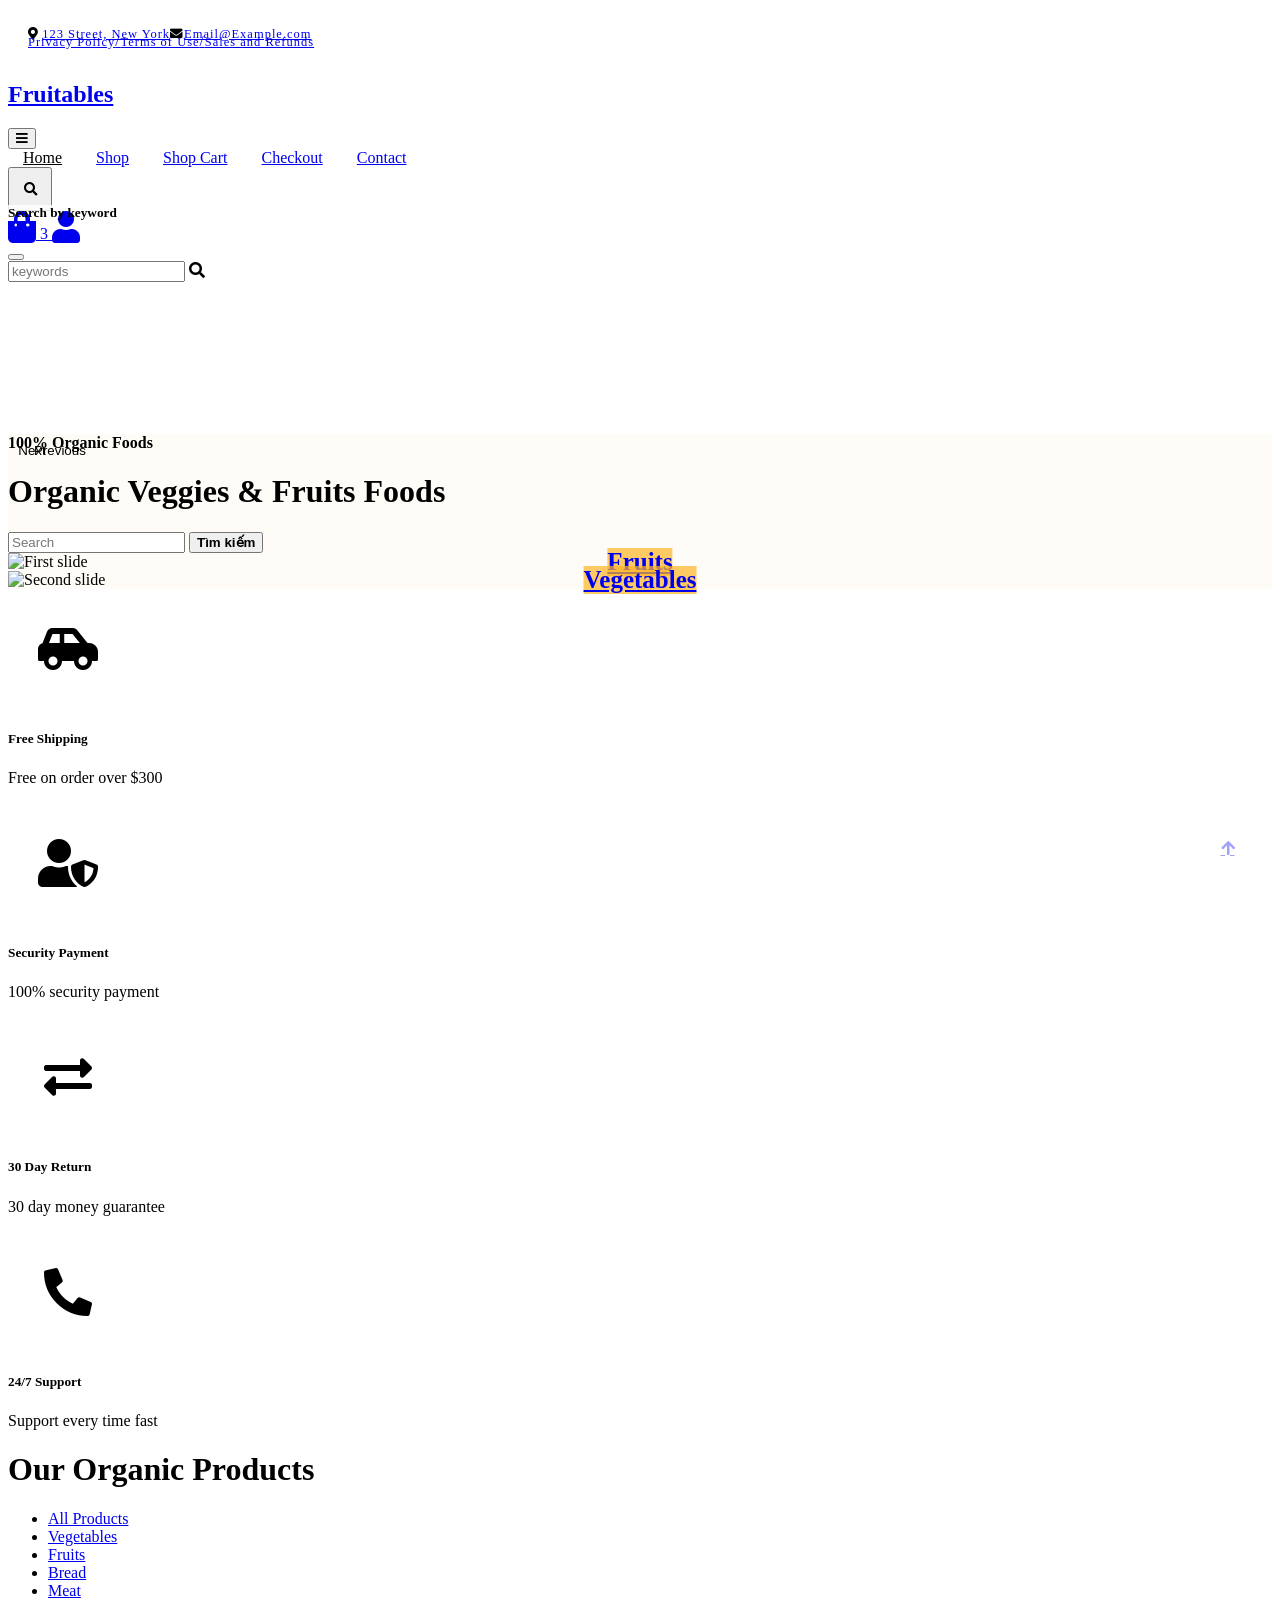
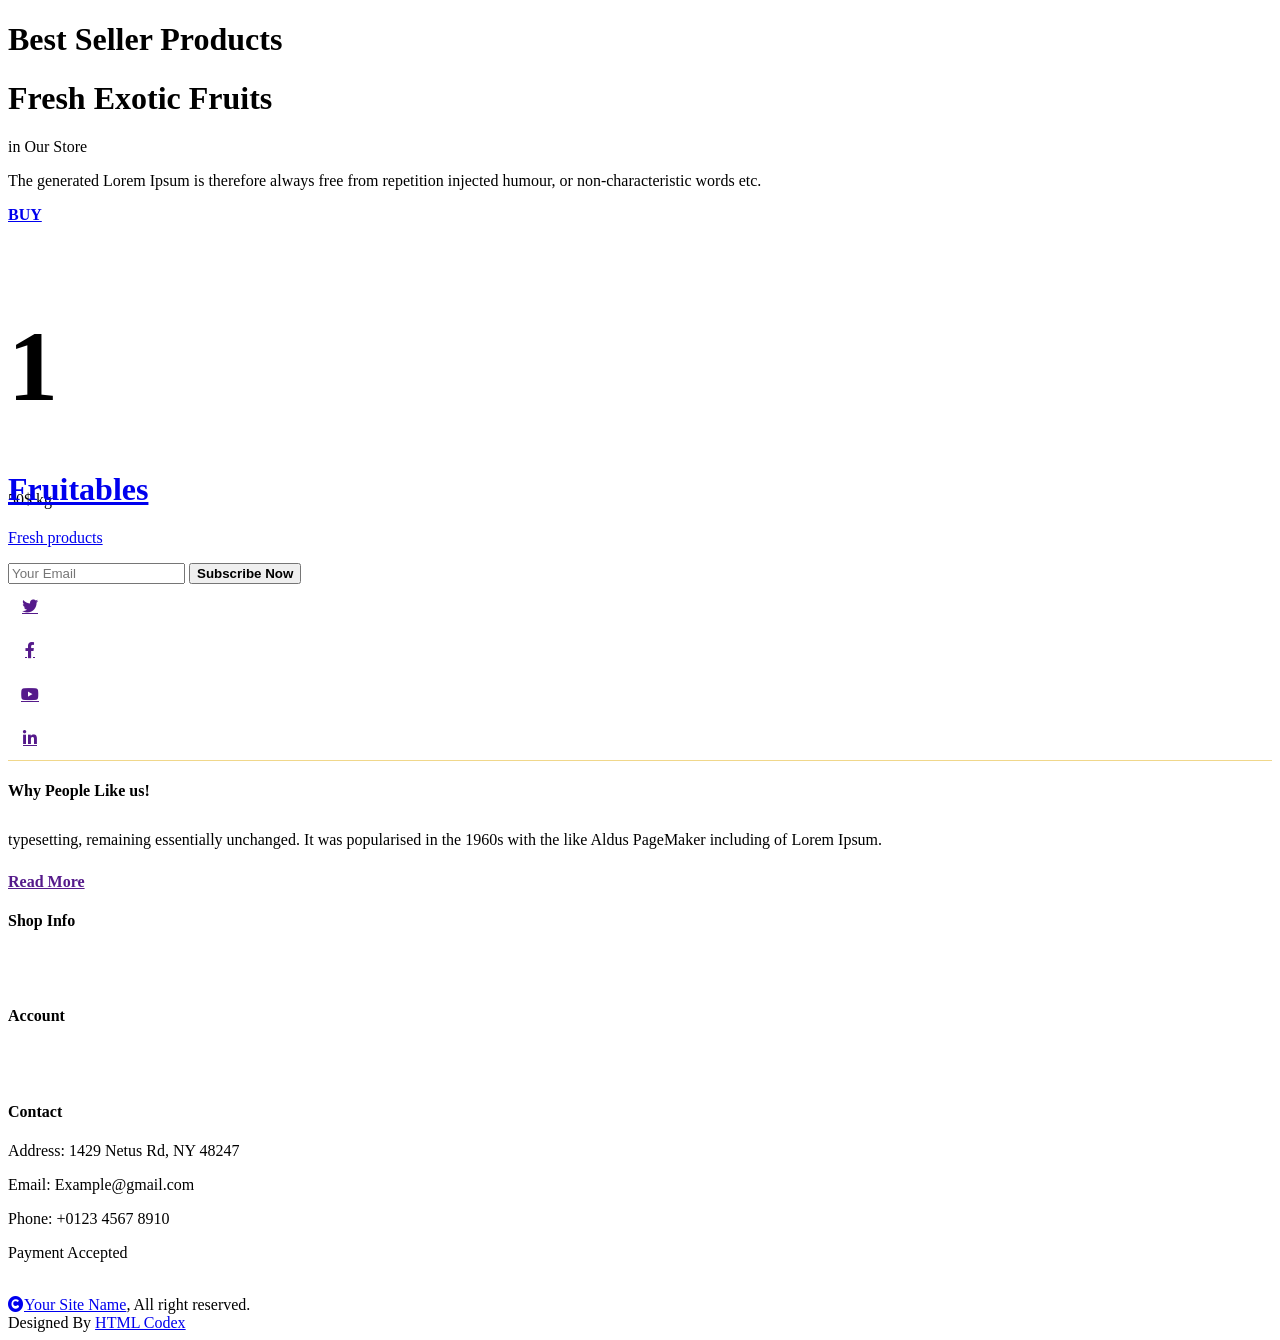
==== commit c8eb24e9: "Merge branch 'duc22-coder:master' into master" ====
--- a/templates/index.html
+++ b/templates/index.html
@@ -1,1108 +1,439 @@
 <!DOCTYPE html>
 <html lang="en">
 
-    <head>
-        <meta charset="utf-8">
-        <title>Fruitables - Vegetable Website Template</title>
-        <meta content="width=device-width, initial-scale=1.0" name="viewport">
-        <meta content="" name="keywords">
-        <meta content="" name="description">
-
-        <!-- Google Web Fonts -->
-        <link rel="preconnect" href="https://fonts.googleapis.com">
-        <link rel="preconnect" href="https://fonts.gstatic.com" crossorigin>
-        <link href="https://fonts.googleapis.com/css2?family=Open+Sans:wght@400;600&family=Raleway:wght@600;800&display=swap" rel="stylesheet"> 
-
-        <!-- Icon Font Stylesheet -->
-        <link rel="stylesheet" href="https://use.fontawesome.com/releases/v5.15.4/css/all.css"/>
-        <link href="https://cdn.jsdelivr.net/npm/bootstrap-icons@1.4.1/font/bootstrap-icons.css" rel="stylesheet">
-
-        <!-- Libraries Stylesheet -->
-        <link href="/static/lib/lightbox/css/lightbox.min.css" rel="stylesheet">
-        <link href="/static/lib/owlcarousel/assets/owl.carousel.min.css" rel="stylesheet">
-
-
-        <!-- Customized Bootstrap Stylesheet -->
-        <link href="/static/css/bootstrap.min.css" rel="stylesheet">
-
-        <!-- Template Stylesheet -->
-        <link href="/static/css/style.css" rel="stylesheet">
-    </head>
-
-    <body>
-
-        <!-- Spinner Start -->
-        <div id="spinner" class="show w-100 vh-100 bg-white position-fixed translate-middle top-50 start-50  d-flex align-items-center justify-content-center">
-            <div class="spinner-grow text-primary" role="status"></div>
-        </div>
-        <!-- Spinner End -->
-
-
-        <!-- Navbar start -->
-        <div class="container-fluid fixed-top">
-            <div class="container topbar bg-primary d-none d-lg-block">
-                <div class="d-flex justify-content-between">
-                    <div class="top-info ps-2">
-                        <small class="me-3"><i class="fas fa-map-marker-alt me-2 text-secondary"></i> <a href="#" class="text-white">123 Street, New York</a></small>
-                        <small class="me-3"><i class="fas fa-envelope me-2 text-secondary"></i><a href="#" class="text-white">Email@Example.com</a></small>
-                    </div>
-                    <div class="top-link pe-2">
-                        <a href="#" class="text-white"><small class="text-white mx-2">Privacy Policy</small>/</a>
-                        <a href="#" class="text-white"><small class="text-white mx-2">Terms of Use</small>/</a>
-                        <a href="#" class="text-white"><small class="text-white ms-2">Sales and Refunds</small></a>
-                    </div>
-                </div>
-            </div>
-            <div class="container px-0">
-                <nav class="navbar navbar-light bg-white navbar-expand-xl">
-                    <a href="index.html" class="navbar-brand"><h1 class="text-primary display-6">Fruitables</h1></a>
-                    <button class="navbar-toggler py-2 px-3" type="button" data-bs-toggle="collapse" data-bs-target="#navbarCollapse">
-                        <span class="fa fa-bars text-primary"></span>
-                    </button>
-                    <div class="collapse navbar-collapse bg-white" id="navbarCollapse">
-                        <div class="navbar-nav mx-auto">
-                            <a href="index.html" class="nav-item nav-link active">Home</a>
-                            <a href="shop.html" class="nav-item nav-link">Shop</a>
-                            <a href="cart.html" class="nav-item nav-link">Shop Cart</a>
-                            <a href="checkout.html" class="nav-item nav-link">Checkout</a>
-                            <a href="contact.html" class="nav-item nav-link">Contact</a>
-                        </div>
-                        <div class="d-flex m-3 me-0">
-                            <button class="btn-search btn border border-secondary btn-md-square rounded-circle bg-white me-4" data-bs-toggle="modal" data-bs-target="#searchModal"><i class="fas fa-search text-primary"></i></button>
-                            <a href="#" class="position-relative me-4 my-auto">
-                                <i class="fa fa-shopping-bag fa-2x"></i>
-                                <span class="position-absolute bg-secondary rounded-circle d-flex align-items-center justify-content-center text-dark px-1" style="top: -5px; left: 15px; height: 20px; min-width: 20px;">3</span>
-                            </a>
-                            <a href="login.html" class="my-auto">
-                                <i class="fas fa-user fa-2x"></i>
-                            </a>
-                        </div>
-                    </div>
-                </nav>
-            </div>
-        </div>
-        <!-- Navbar End -->
-
-
-        <!-- Modal Search Start -->
-        <div class="modal fade" id="searchModal" tabindex="-1" aria-labelledby="exampleModalLabel" aria-hidden="true">
-            <div class="modal-dialog modal-fullscreen">
-                <div class="modal-content rounded-0">
-                    <div class="modal-header">
-                        <h5 class="modal-title" id="exampleModalLabel">Search by keyword</h5>
-                        <button type="button" class="btn-close" data-bs-dismiss="modal" aria-label="Close"></button>
-                    </div>
-                    <div class="modal-body d-flex align-items-center">
-                        <div class="input-group w-75 mx-auto d-flex">
-                            <input type="search" class="form-control p-3" placeholder="keywords" aria-describedby="search-icon-1">
-                            <span id="search-icon-1" class="input-group-text p-3"><i class="fa fa-search"></i></span>
-                        </div>
-                    </div>
-                </div>
-            </div>
-        </div>
-        <!-- Modal Search End -->
-
-
-        <!-- Hero Start -->
-        <div class="container-fluid py-5 mb-5 hero-header">
-            <div class="container py-5">
-                <div class="row g-5 align-items-center">
-                    <div class="col-md-12 col-lg-7">
-                        <h4 class="mb-3 text-secondary">100% Organic Foods</h4>
-                        <h1 class="mb-5 display-3 text-primary">Organic Veggies & Fruits Foods</h1>
-                        <div class="position-relative mx-auto">
-                            <input class="form-control border-2 border-secondary w-75 py-3 px-4 rounded-pill" type="number" placeholder="Search">
-                            <button type="submit" class="btn btn-primary border-2 border-secondary py-3 px-4 position-absolute rounded-pill text-white h-100" style="top: 0; right: 25%;">Submit Now</button>
-                        </div>
-                    </div>
-                    <div class="col-md-12 col-lg-5">
-                        <div id="carouselId" class="carousel slide position-relative" data-bs-ride="carousel">
-                            <div class="carousel-inner" role="listbox">
-                                <div class="carousel-item active rounded">
-                                    <img src="img/hero-img-1.png" class="img-fluid w-100 h-100 bg-secondary rounded" alt="First slide">
-                                    <a href="#" class="btn px-4 py-2 text-white rounded">Fruites</a>
-                                </div>
-                                <div class="carousel-item rounded">
-                                    <img src="img/hero-img-2.jpg" class="img-fluid w-100 h-100 rounded" alt="Second slide">
-                                    <a href="#" class="btn px-4 py-2 text-white rounded">Vesitables</a>
+<head>
+    <meta charset="utf-8">
+    <title>Fruitables - Vegetable Website Template</title>
+    <meta content="width=device-width, initial-scale=1.0" name="viewport">
+    <meta content="" name="keywords">
+    <meta content="" name="description">
+
+    <!-- Google Web Fonts -->
+    <link rel="preconnect" href="https://fonts.googleapis.com">
+    <link rel="preconnect" href="https://fonts.gstatic.com" crossorigin>
+    <link
+        href="https://fonts.googleapis.com/css2?family=Open+Sans:wght@400;600&family=Raleway:wght@600;800&display=swap"
+        rel="stylesheet">
+
+    <!-- Icon Font Stylesheet -->
+    <link rel="stylesheet" href="https://use.fontawesome.com/releases/v5.15.4/css/all.css" />
+    <link href="https://cdn.jsdelivr.net/npm/bootstrap-icons@1.4.1/font/bootstrap-icons.css" rel="stylesheet">
+
+    <!-- Libraries Stylesheet -->
+    <link href="/static/lib/lightbox/css/lightbox.min.css" rel="stylesheet">
+    <link href="/static/lib/owlcarousel/assets/owl.carousel.min.css" rel="stylesheet">
+
+
+    <!-- Customized Bootstrap Stylesheet -->
+    <link href="/static/css/bootstrap.min.css" rel="stylesheet">
+
+    <!-- Template Stylesheet -->
+    <link href="/static/css/style.css" rel="stylesheet">
+</head>
+
+<body>
+
+    <!-- Spinner Start -->
+    <div id="spinner"
+        class="show w-100 vh-100 bg-white position-fixed translate-middle top-50 start-50  d-flex align-items-center justify-content-center">
+        <div class="spinner-grow text-primary" role="status"></div>
+    </div>
+    <!-- Spinner End -->
+
+
+    <!-- Navbar start -->
+    <div class="container-fluid fixed-top">
+        <div class="container topbar bg-primary d-none d-lg-block">
+            <div class="d-flex justify-content-between">
+                <div class="top-info ps-2">
+                    <small class="me-3"><i class="fas fa-map-marker-alt me-2 text-secondary"></i> <a href="#"
+                            class="text-white">123 Street, New York</a></small>
+                    <small class="me-3"><i class="fas fa-envelope me-2 text-secondary"></i><a href="#"
+                            class="text-white">Email@Example.com</a></small>
+                </div>
+                <div class="top-link pe-2">
+                    <a href="#" class="text-white"><small class="text-white mx-2">Privacy Policy</small>/</a>
+                    <a href="#" class="text-white"><small class="text-white mx-2">Terms of Use</small>/</a>
+                    <a href="#" class="text-white"><small class="text-white ms-2">Sales and Refunds</small></a>
+                </div>
+            </div>
+        </div>
+        <div class="container px-0">
+            <nav class="navbar navbar-light bg-white navbar-expand-xl">
+                <a href="index.html" class="navbar-brand">
+                    <h1 class="text-primary display-6">Fruitables</h1>
+                </a>
+                <button class="navbar-toggler py-2 px-3" type="button" data-bs-toggle="collapse"
+                    data-bs-target="#navbarCollapse">
+                    <span class="fa fa-bars text-primary"></span>
+                </button>
+                <div class="collapse navbar-collapse bg-white" id="navbarCollapse">
+                    <div class="navbar-nav mx-auto">
+                        <a href="index.html" class="nav-item nav-link active">Home</a>
+                        <a href="shop.html" class="nav-item nav-link">Shop</a>
+                        <a href="cart.html" class="nav-item nav-link">Shop Cart</a>
+                        <a href="checkout.html" class="nav-item nav-link">Checkout</a>
+                        <a href="contact.html" class="nav-item nav-link">Contact</a>
+                    </div>
+                    <div class="d-flex m-3 me-0">
+                        <button
+                            class="btn-search btn border border-secondary btn-md-square rounded-circle bg-white me-4"
+                            data-bs-toggle="modal" data-bs-target="#searchModal"><i
+                                class="fas fa-search text-primary"></i></button>
+                        <a href="/templates/cart.html" class="position-relative me-4 my-auto">
+                            <i class="fa fa-shopping-bag fa-2x"></i>
+                            <span id="cart-amount"
+                                class="position-absolute bg-secondary rounded-circle d-flex align-items-center justify-content-center text-dark px-1"
+                                style="top: -5px; left: 15px; height: 20px; min-width: 20px;">3</span>
+                        </a>
+                        <a href="login.html" class="my-auto" id="login-btn">
+                            <i class="fas fa-user fa-2x"></i>
+                        </a>
+                    </div>
+                </div>
+            </nav>
+        </div>
+    </div>
+    <!-- Navbar End -->
+
+
+    <!-- Modal Search Start -->
+    <div class="modal fade" id="searchModal" tabindex="-1" aria-labelledby="exampleModalLabel" aria-hidden="true">
+        <div class="modal-dialog modal-fullscreen">
+            <div class="modal-content rounded-0">
+                <div class="modal-header">
+                    <h5 class="modal-title" id="exampleModalLabel">Search by keyword</h5>
+                    <button type="button" class="btn-close" data-bs-dismiss="modal" aria-label="Close"></button>
+                </div>
+                <div class="modal-body d-flex align-items-center">
+                    <div class="input-group w-75 mx-auto d-flex">
+                        <input type="search" class="form-control p-3" placeholder="keywords"
+                            aria-describedby="search-icon-1">
+                        <span id="search-icon-1" class="input-group-text p-3"><i class="fa fa-search"></i></span>
+                    </div>
+                </div>
+            </div>
+        </div>
+    </div>
+    <!-- Modal Search End -->
+
+
+    <!-- Hero Start -->
+    <div class="container-fluid py-5 mb-5 hero-header">
+        <div class="container py-5">
+            <div class="row g-5 align-items-center">
+                <div class="col-md-12 col-lg-7">
+                    <h4 class="mb-3 text-secondary">100% Organic Foods</h4>
+                    <h1 class="mb-5 display-3 text-primary">Organic Veggies & Fruits Foods</h1>
+                    <div class="position-relative mx-auto">
+                        <input id="search-input"
+                            class="form-control border-2 border-secondary w-75 py-3 px-4 rounded-pill" type="text"
+                            placeholder="Search">
+                        <button type="button" onclick="searchProducts()"
+                            class="btn btn-primary border-2 border-secondary py-3 px-4 position-absolute rounded-pill text-white h-100"
+                            style="top: 0; right: 25%;">Tìm kiếm</button>
+                    </div>
+                </div>
+                <div class="col-md-12 col-lg-5">
+                    <div id="carouselId" class="carousel slide position-relative" data-bs-ride="carousel">
+                        <div class="carousel-inner" role="listbox">
+                            <div class="carousel-item active rounded">
+                                <img src="/static/img/hero-img-1.png" class="img-fluid w-100 h-100 bg-secondary rounded"
+                                    alt="First slide">
+                                <a href="#" class="btn px-4 py-2 text-white rounded">Fruits</a>
+                            </div>
+                            <div class="carousel-item rounded">
+                                <img src="/static/img/hero-img-2.jpg" class="img-fluid w-100 h-100 rounded"
+                                    alt="Second slide">
+                                <a href="#" class="btn px-4 py-2 text-white rounded">Vegetables</a>
+                            </div>
+                        </div>
+                        <button class="carousel-control-prev" type="button" data-bs-target="#carouselId"
+                            data-bs-slide="prev">
+                            <span class="carousel-control-prev-icon" aria-hidden="true"></span>
+                            <span class="visually-hidden">Previous</span>
+                        </button>
+                        <button class="carousel-control-next" type="button" data-bs-target="#carouselId"
+                            data-bs-slide="next">
+                            <span class="carousel-control-next-icon" aria-hidden="true"></span>
+                            <span class="visually-hidden">Next</span>
+                        </button>
+                    </div>
+                </div>
+            </div>
+        </div>
+    </div>
+    <!-- Hero End -->
+
+
+    <!-- Featurs Section Start -->
+    <div class="container-fluid featurs py-5">
+        <div class="container py-5">
+            <div class="row g-4">
+                <div class="col-md-6 col-lg-3">
+                    <div class="featurs-item text-center rounded bg-light p-4">
+                        <div class="featurs-icon btn-square rounded-circle bg-secondary mb-5 mx-auto">
+                            <i class="fas fa-car-side fa-3x text-white"></i>
+                        </div>
+                        <div class="featurs-content text-center">
+                            <h5>Free Shipping</h5>
+                            <p class="mb-0">Free on order over $300</p>
+                        </div>
+                    </div>
+                </div>
+                <div class="col-md-6 col-lg-3">
+                    <div class="featurs-item text-center rounded bg-light p-4">
+                        <div class="featurs-icon btn-square rounded-circle bg-secondary mb-5 mx-auto">
+                            <i class="fas fa-user-shield fa-3x text-white"></i>
+                        </div>
+                        <div class="featurs-content text-center">
+                            <h5>Security Payment</h5>
+                            <p class="mb-0">100% security payment</p>
+                        </div>
+                    </div>
+                </div>
+                <div class="col-md-6 col-lg-3">
+                    <div class="featurs-item text-center rounded bg-light p-4">
+                        <div class="featurs-icon btn-square rounded-circle bg-secondary mb-5 mx-auto">
+                            <i class="fas fa-exchange-alt fa-3x text-white"></i>
+                        </div>
+                        <div class="featurs-content text-center">
+                            <h5>30 Day Return</h5>
+                            <p class="mb-0">30 day money guarantee</p>
+                        </div>
+                    </div>
+                </div>
+                <div class="col-md-6 col-lg-3">
+                    <div class="featurs-item text-center rounded bg-light p-4">
+                        <div class="featurs-icon btn-square rounded-circle bg-secondary mb-5 mx-auto">
+                            <i class="fa fa-phone-alt fa-3x text-white"></i>
+                        </div>
+                        <div class="featurs-content text-center">
+                            <h5>24/7 Support</h5>
+                            <p class="mb-0">Support every time fast</p>
+                        </div>
+                    </div>
+                </div>
+            </div>
+        </div>
+    </div>
+    <!-- Featurs Section End -->
+
+
+    <!-- Fruits Shop Start-->
+    <div class="container-fluid fruite py-5">
+        <div class="container py-5">
+            <div class="tab-class text-center">
+                <div class="row g-4">
+                    <div class="col-lg-4 text-start">
+                        <h1>Our Organic Products</h1>
+                    </div>
+                    <div class="col-lg-8 text-end">
+                        <ul class="nav nav-pills d-inline-flex text-center mb-5">
+                            <li class="nav-item">
+                                <a class="d-flex m-2 py-2 bg-light rounded-pill active" data-bs-toggle="pill"
+                                    href="javascript:void(0)" onclick="filterCategory('All')">
+                                    <span class="text-dark" style="width: 130px;">All Products</span>
+                                </a>
+                            </li>
+                            <li class="nav-item">
+                                <a class="d-flex py-2 m-2 bg-light rounded-pill" data-bs-toggle="pill"
+                                    href="javascript:void(0)" onclick="filterCategory('Rau củ')">
+                                    <span class="text-dark" style="width: 130px;">Vegetables</span>
+                                </a>
+                            </li>
+                            <li class="nav-item">
+                                <a class="d-flex m-2 py-2 bg-light rounded-pill" data-bs-toggle="pill"
+                                    href="javascript:void(0)" onclick="filterCategory('Trái cây')">
+                                    <span class="text-dark" style="width: 130px;">Fruits</span>
+                                </a>
+                            </li>
+                            <li class="nav-item">
+                                <a class="d-flex m-2 py-2 bg-light rounded-pill" data-bs-toggle="pill"
+                                    href="javascript:void(0)" onclick="filterCategory('Bánh mì')">
+                                    <span class="text-dark" style="width: 130px;">Bread</span>
+                                </a>
+                            </li>
+                            <li class="nav-item">
+                                <a class="d-flex m-2 py-2 bg-light rounded-pill" data-bs-toggle="pill"
+                                    href="javascript:void(0)" onclick="filterCategory('Thịt')">
+                                    <span class="text-dark" style="width: 130px;">Meat</span>
+                                </a>
+                            </li>
+                        </ul>
+                    </div>
+                </div>
+                <div class="tab-content">
+                    <div id="tab-1" class="tab-pane fade show p-0 active">
+                        <div class="row g-4">
+                            <div class="col-lg-12">
+                                <div class="row g-4" id="product-list-api">
                                 </div>
                             </div>
-                            <button class="carousel-control-prev" type="button" data-bs-target="#carouselId" data-bs-slide="prev">
-                                <span class="carousel-control-prev-icon" aria-hidden="true"></span>
-                                <span class="visually-hidden">Previous</span>
-                            </button>
-                            <button class="carousel-control-next" type="button" data-bs-target="#carouselId" data-bs-slide="next">
-                                <span class="carousel-control-next-icon" aria-hidden="true"></span>
-                                <span class="visually-hidden">Next</span>
-                            </button>
-                        </div>
-                    </div>
-                </div>
-            </div>
-        </div>
-        <!-- Hero End -->
-
-
-        <!-- Featurs Section Start -->
-        <div class="container-fluid featurs py-5">
-            <div class="container py-5">
+                        </div>
+                    </div>
+                </div>
+            </div>
+        </div>
+    </div>
+    <!-- Fruits Shop End-->
+
+
+
+
+
+    <!-- Vesitable Shop Start-->
+    <div class="container-fluid vesitable py-5">
+        <div class="container py-5">
+            <h1 class="mb-0">Best Seller Products</h1>
+            <div id="best-seller-container" class="owl-carousel vegetable-carousel justify-content-center mt-5">
+            </div>
+        </div>
+    </div>
+    <!-- Vesitable Shop End -->
+
+
+    <!-- Banner Section Start-->
+    <div class="container-fluid banner bg-secondary my-5">
+        <div class="container py-5">
+            <div class="row g-4 align-items-center">
+                <div class="col-lg-6">
+                    <div class="py-4">
+                        <h1 class="display-3 text-white">Fresh Exotic Fruits</h1>
+                        <p class="fw-normal display-3 text-dark mb-4">in Our Store</p>
+                        <p class="mb-4 text-dark">The generated Lorem Ipsum is therefore always free from repetition
+                            injected humour, or non-characteristic words etc.</p>
+                        <a href="shop.html?keyword=Táo"
+                            class="banner-btn btn border-2 border-white rounded-pill text-dark py-3 px-5">BUY</a>
+                    </div>
+                </div>
+                <div class="col-lg-6">
+                    <div class="position-relative">
+                        <img src="/static/img/baner-1.png" class="img-fluid w-100 rounded" alt="">
+                        <div class="d-flex align-items-center justify-content-center bg-white rounded-circle position-absolute"
+                            style="width: 140px; height: 140px; top: 0; left: 0;">
+                            <h1 style="font-size: 100px;">1</h1>
+                            <div class="d-flex flex-column">
+                                <span class="h2 mb-0">50$</span>
+                                <span class="h4 text-muted mb-0">kg</span>
+                            </div>
+                        </div>
+                    </div>
+                </div>
+            </div>
+        </div>
+    </div>
+    <!-- Banner Section End -->
+
+
+
+
+
+    <!-- Footer Start -->
+    <div class="container-fluid bg-dark text-white-50 footer pt-5 mt-5">
+        <div class="container py-5">
+            <div class="pb-4 mb-4" style="border-bottom: 1px solid rgba(226, 175, 24, 0.5) ;">
                 <div class="row g-4">
-                    <div class="col-md-6 col-lg-3">
-                        <div class="featurs-item text-center rounded bg-light p-4">
-                            <div class="featurs-icon btn-square rounded-circle bg-secondary mb-5 mx-auto">
-                                <i class="fas fa-car-side fa-3x text-white"></i>
-                            </div>
-                            <div class="featurs-content text-center">
-                                <h5>Free Shipping</h5>
-                                <p class="mb-0">Free on order over $300</p>
-                            </div>
-                        </div>
-                    </div>
-                    <div class="col-md-6 col-lg-3">
-                        <div class="featurs-item text-center rounded bg-light p-4">
-                            <div class="featurs-icon btn-square rounded-circle bg-secondary mb-5 mx-auto">
-                                <i class="fas fa-user-shield fa-3x text-white"></i>
-                            </div>
-                            <div class="featurs-content text-center">
-                                <h5>Security Payment</h5>
-                                <p class="mb-0">100% security payment</p>
-                            </div>
-                        </div>
-                    </div>
-                    <div class="col-md-6 col-lg-3">
-                        <div class="featurs-item text-center rounded bg-light p-4">
-                            <div class="featurs-icon btn-square rounded-circle bg-secondary mb-5 mx-auto">
-                                <i class="fas fa-exchange-alt fa-3x text-white"></i>
-                            </div>
-                            <div class="featurs-content text-center">
-                                <h5>30 Day Return</h5>
-                                <p class="mb-0">30 day money guarantee</p>
-                            </div>
-                        </div>
-                    </div>
-                    <div class="col-md-6 col-lg-3">
-                        <div class="featurs-item text-center rounded bg-light p-4">
-                            <div class="featurs-icon btn-square rounded-circle bg-secondary mb-5 mx-auto">
-                                <i class="fa fa-phone-alt fa-3x text-white"></i>
-                            </div>
-                            <div class="featurs-content text-center">
-                                <h5>24/7 Support</h5>
-                                <p class="mb-0">Support every time fast</p>
-                            </div>
-                        </div>
-                    </div>
-                </div>
-            </div>
-        </div>
-        <!-- Featurs Section End -->
-
-
-        <!-- Fruits Shop Start-->
-        <div class="container-fluid fruite py-5">
-            <div class="container py-5">
-                <div class="tab-class text-center">
-                    <div class="row g-4">
-                        <div class="col-lg-4 text-start">
-                            <h1>Our Organic Products</h1>
-                        </div>
-                        <div class="col-lg-8 text-end">
-                            <ul class="nav nav-pills d-inline-flex text-center mb-5">
-                                <li class="nav-item">
-                                    <a class="d-flex m-2 py-2 bg-light rounded-pill active" data-bs-toggle="pill" href="#tab-1">
-                                        <span class="text-dark" style="width: 130px;">All Products</span>
-                                    </a>
-                                </li>
-                                <li class="nav-item">
-                                    <a class="d-flex py-2 m-2 bg-light rounded-pill" data-bs-toggle="pill" href="#tab-2">
-                                        <span class="text-dark" style="width: 130px;">Vegetables</span>
-                                    </a>
-                                </li>
-                                <li class="nav-item">
-                                    <a class="d-flex m-2 py-2 bg-light rounded-pill" data-bs-toggle="pill" href="#tab-3">
-                                        <span class="text-dark" style="width: 130px;">Fruits</span>
-                                    </a>
-                                </li>
-                                <li class="nav-item">
-                                    <a class="d-flex m-2 py-2 bg-light rounded-pill" data-bs-toggle="pill" href="#tab-4">
-                                        <span class="text-dark" style="width: 130px;">Bread</span>
-                                    </a>
-                                </li>
-                                <li class="nav-item">
-                                    <a class="d-flex m-2 py-2 bg-light rounded-pill" data-bs-toggle="pill" href="#tab-5">
-                                        <span class="text-dark" style="width: 130px;">Meat</span>
-                                    </a>
-                                </li>
-                            </ul>
-                        </div>
-                    </div>
-                    <div class="tab-content">
-                        <div id="tab-1" class="tab-pane fade show p-0 active">
-                            <div class="row g-4">
-                                <div class="col-lg-12">
-                                    <div class="row g-4">
-                                        <div class="col-md-6 col-lg-4 col-xl-3">
-                                            <div class="rounded position-relative fruite-item">
-                                                <div class="fruite-img">
-                                                    <img src="img/fruite-item-5.jpg" class="img-fluid w-100 rounded-top" alt="">
-                                                </div>
-                                                <div class="text-white bg-secondary px-3 py-1 rounded position-absolute" style="top: 10px; left: 10px;">Fruits</div>
-                                                <div class="p-4 border border-secondary border-top-0 rounded-bottom">
-                                                    <h4>Grapes</h4>
-                                                    <p>Lorem ipsum dolor sit amet consectetur adipisicing elit sed do eiusmod te incididunt</p>
-                                                    <div class="d-flex justify-content-between flex-lg-wrap">
-                                                        <p class="text-dark fs-5 fw-bold mb-0">$4.99 / kg</p>
-                                                        <a href="#" class="btn border border-secondary rounded-pill px-3 text-primary"><i class="fa fa-shopping-bag me-2 text-primary"></i> Add to cart</a>
-                                                    </div>
-                                                </div>
-                                            </div>
-                                        </div>
-                                        <div class="col-md-6 col-lg-4 col-xl-3">
-                                            <div class="rounded position-relative fruite-item">
-                                                <div class="fruite-img">
-                                                    <img src="img/fruite-item-5.jpg" class="img-fluid w-100 rounded-top" alt="">
-                                                </div>
-                                                <div class="text-white bg-secondary px-3 py-1 rounded position-absolute" style="top: 10px; left: 10px;">Fruits</div>
-                                                <div class="p-4 border border-secondary border-top-0 rounded-bottom">
-                                                    <h4>Grapes</h4>
-                                                    <p>Lorem ipsum dolor sit amet consectetur adipisicing elit sed do eiusmod te incididunt</p>
-                                                    <div class="d-flex justify-content-between flex-lg-wrap">
-                                                        <p class="text-dark fs-5 fw-bold mb-0">$4.99 / kg</p>
-                                                        <a href="#" class="btn border border-secondary rounded-pill px-3 text-primary"><i class="fa fa-shopping-bag me-2 text-primary"></i> Add to cart</a>
-                                                    </div>
-                                                </div>
-                                            </div>
-                                        </div>
-                                        <div class="col-md-6 col-lg-4 col-xl-3">
-                                            <div class="rounded position-relative fruite-item">
-                                                <div class="fruite-img">
-                                                    <img src="img/fruite-item-2.jpg" class="img-fluid w-100 rounded-top" alt="">
-                                                </div>
-                                                <div class="text-white bg-secondary px-3 py-1 rounded position-absolute" style="top: 10px; left: 10px;">Fruits</div>
-                                                <div class="p-4 border border-secondary border-top-0 rounded-bottom">
-                                                    <h4>Raspberries</h4>
-                                                    <p>Lorem ipsum dolor sit amet consectetur adipisicing elit sed do eiusmod te incididunt</p>
-                                                    <div class="d-flex justify-content-between flex-lg-wrap">
-                                                        <p class="text-dark fs-5 fw-bold mb-0">$4.99 / kg</p>
-                                                        <a href="#" class="btn border border-secondary rounded-pill px-3 text-primary"><i class="fa fa-shopping-bag me-2 text-primary"></i> Add to cart</a>
-                                                    </div>
-                                                </div>
-                                            </div>
-                                        </div>
-                                        <div class="col-md-6 col-lg-4 col-xl-3">
-                                            <div class="rounded position-relative fruite-item">
-                                                <div class="fruite-img">
-                                                    <img src="img/fruite-item-4.jpg" class="img-fluid w-100 rounded-top" alt="">
-                                                </div>
-                                                <div class="text-white bg-secondary px-3 py-1 rounded position-absolute" style="top: 10px; left: 10px;">Fruits</div>
-                                                <div class="p-4 border border-secondary border-top-0 rounded-bottom">
-                                                    <h4>Apricots</h4>
-                                                    <p>Lorem ipsum dolor sit amet consectetur adipisicing elit sed do eiusmod te incididunt</p>
-                                                    <div class="d-flex justify-content-between flex-lg-wrap">
-                                                        <p class="text-dark fs-5 fw-bold mb-0">$4.99 / kg</p>
-                                                        <a href="#" class="btn border border-secondary rounded-pill px-3 text-primary"><i class="fa fa-shopping-bag me-2 text-primary"></i> Add to cart</a>
-                                                    </div>
-                                                </div>
-                                            </div>
-                                        </div>
-                                        <div class="col-md-6 col-lg-4 col-xl-3">
-                                            <div class="rounded position-relative fruite-item">
-                                                <div class="fruite-img">
-                                                    <img src="img/fruite-item-3.jpg" class="img-fluid w-100 rounded-top" alt="">
-                                                </div>
-                                                <div class="text-white bg-secondary px-3 py-1 rounded position-absolute" style="top: 10px; left: 10px;">Fruits</div>
-                                                <div class="p-4 border border-secondary border-top-0 rounded-bottom">
-                                                    <h4>Banana</h4>
-                                                    <p>Lorem ipsum dolor sit amet consectetur adipisicing elit sed do eiusmod te incididunt</p>
-                                                    <div class="d-flex justify-content-between flex-lg-wrap">
-                                                        <p class="text-dark fs-5 fw-bold mb-0">$4.99 / kg</p>
-                                                        <a href="#" class="btn border border-secondary rounded-pill px-3 text-primary"><i class="fa fa-shopping-bag me-2 text-primary"></i> Add to cart</a>
-                                                    </div>
-                                                </div>
-                                            </div>
-                                        </div>
-                                        <div class="col-md-6 col-lg-4 col-xl-3">
-                                            <div class="rounded position-relative fruite-item">
-                                                <div class="fruite-img">
-                                                    <img src="img/fruite-item-1.jpg" class="img-fluid w-100 rounded-top" alt="">
-                                                </div>
-                                                <div class="text-white bg-secondary px-3 py-1 rounded position-absolute" style="top: 10px; left: 10px;">Fruits</div>
-                                                <div class="p-4 border border-secondary border-top-0 rounded-bottom">
-                                                    <h4>Oranges</h4>
-                                                    <p>Lorem ipsum dolor sit amet consectetur adipisicing elit sed do eiusmod te incididunt</p>
-                                                    <div class="d-flex justify-content-between flex-lg-wrap">
-                                                        <p class="text-dark fs-5 fw-bold mb-0">$4.99 / kg</p>
-                                                        <a href="#" class="btn border border-secondary rounded-pill px-3 text-primary"><i class="fa fa-shopping-bag me-2 text-primary"></i> Add to cart</a>
-                                                    </div>
-                                                </div>
-                                            </div>
-                                        </div>
-                                        <div class="col-md-6 col-lg-4 col-xl-3">
-                                            <div class="rounded position-relative fruite-item">
-                                                <div class="fruite-img">
-                                                    <img src="img/fruite-item-2.jpg" class="img-fluid w-100 rounded-top" alt="">
-                                                </div>
-                                                <div class="text-white bg-secondary px-3 py-1 rounded position-absolute" style="top: 10px; left: 10px;">Fruits</div>
-                                                <div class="p-4 border border-secondary border-top-0 rounded-bottom">
-                                                    <h4>Raspberries</h4>
-                                                    <p>Lorem ipsum dolor sit amet consectetur adipisicing elit sed do eiusmod te incididunt</p>
-                                                    <div class="d-flex justify-content-between flex-lg-wrap">
-                                                        <p class="text-dark fs-5 fw-bold mb-0">$4.99 / kg</p>
-                                                        <a href="#" class="btn border border-secondary rounded-pill px-3 text-primary"><i class="fa fa-shopping-bag me-2 text-primary"></i> Add to cart</a>
-                                                    </div>
-                                                </div>
-                                            </div>
-                                        </div>
-                                        <div class="col-md-6 col-lg-4 col-xl-3">
-                                            <div class="rounded position-relative fruite-item">
-                                                <div class="fruite-img">
-                                                    <img src="img/fruite-item-5.jpg" class="img-fluid w-100 rounded-top" alt="">
-                                                </div>
-                                                <div class="text-white bg-secondary px-3 py-1 rounded position-absolute" style="top: 10px; left: 10px;">Fruits</div>
-                                                <div class="p-4 border border-secondary border-top-0 rounded-bottom">
-                                                    <h4>Grapes</h4>
-                                                    <p>Lorem ipsum dolor sit amet consectetur adipisicing elit sed do eiusmod te incididunt</p>
-                                                    <div class="d-flex justify-content-between flex-lg-wrap">
-                                                        <p class="text-dark fs-5 fw-bold mb-0">$4.99 / kg</p>
-                                                        <a href="#" class="btn border border-secondary rounded-pill px-3 text-primary"><i class="fa fa-shopping-bag me-2 text-primary"></i> Add to cart</a>
-                                                    </div>
-                                                </div>
-                                            </div>
-                                        </div>
-                                    </div>
-                                </div>
-                            </div>
-                        </div>
-                        <div id="tab-2" class="tab-pane fade show p-0">
-                            <div class="row g-4">
-                                <div class="col-lg-12">
-                                    <div class="row g-4">
-                                        <div class="col-md-6 col-lg-4 col-xl-3">
-                                            <div class="rounded position-relative fruite-item">
-                                                <div class="fruite-img">
-                                                    <img src="img/fruite-item-5.jpg" class="img-fluid w-100 rounded-top" alt="">
-                                                </div>
-                                                <div class="text-white bg-secondary px-3 py-1 rounded position-absolute" style="top: 10px; left: 10px;">Fruits</div>
-                                                <div class="p-4 border border-secondary border-top-0 rounded-bottom">
-                                                    <h4>Grapes</h4>
-                                                    <p>Lorem ipsum dolor sit amet consectetur adipisicing elit sed do eiusmod te incididunt</p>
-                                                    <div class="d-flex justify-content-between flex-lg-wrap">
-                                                        <p class="text-dark fs-5 fw-bold mb-0">$4.99 / kg</p>
-                                                        <a href="#" class="btn border border-secondary rounded-pill px-3 text-primary"><i class="fa fa-shopping-bag me-2 text-primary"></i> Add to cart</a>
-                                                    </div>
-                                                </div>
-                                            </div>
-                                        </div>
-                                        <div class="col-md-6 col-lg-4 col-xl-3">
-                                            <div class="rounded position-relative fruite-item">
-                                                <div class="fruite-img">
-                                                    <img src="img/fruite-item-2.jpg" class="img-fluid w-100 rounded-top" alt="">
-                                                </div>
-                                                <div class="text-white bg-secondary px-3 py-1 rounded position-absolute" style="top: 10px; left: 10px;">Fruits</div>
-                                                <div class="p-4 border border-secondary border-top-0 rounded-bottom">
-                                                    <h4>Raspberries</h4>
-                                                    <p>Lorem ipsum dolor sit amet consectetur adipisicing elit sed do eiusmod te incididunt</p>
-                                                    <div class="d-flex justify-content-between flex-lg-wrap">
-                                                        <p class="text-dark fs-5 fw-bold mb-0">$4.99 / kg</p>
-                                                        <a href="#" class="btn border border-secondary rounded-pill px-3 text-primary"><i class="fa fa-shopping-bag me-2 text-primary"></i> Add to cart</a>
-                                                    </div>
-                                                </div>
-                                            </div>
-                                        </div>
-                                    </div>
-                                </div>
-                            </div>
-                        </div>
-                        <div id="tab-3" class="tab-pane fade show p-0">
-                            <div class="row g-4">
-                                <div class="col-lg-12">
-                                    <div class="row g-4">
-                                        <div class="col-md-6 col-lg-4 col-xl-3">
-                                            <div class="rounded position-relative fruite-item">
-                                                <div class="fruite-img">
-                                                    <img src="img/fruite-item-1.jpg" class="img-fluid w-100 rounded-top" alt="">
-                                                </div>
-                                                <div class="text-white bg-secondary px-3 py-1 rounded position-absolute" style="top: 10px; left: 10px;">Fruits</div>
-                                                <div class="p-4 border border-secondary border-top-0 rounded-bottom">
-                                                    <h4>Oranges</h4>
-                                                    <p>Lorem ipsum dolor sit amet consectetur adipisicing elit sed do eiusmod te incididunt</p>
-                                                    <div class="d-flex justify-content-between flex-lg-wrap">
-                                                        <p class="text-dark fs-5 fw-bold mb-0">$4.99 / kg</p>
-                                                        <a href="#" class="btn border border-secondary rounded-pill px-3 text-primary"><i class="fa fa-shopping-bag me-2 text-primary"></i> Add to cart</a>
-                                                    </div>
-                                                </div>
-                                            </div>
-                                        </div>
-                                        <div class="col-md-6 col-lg-4 col-xl-3">
-                                            <div class="rounded position-relative fruite-item">
-                                                <div class="fruite-img">
-                                                    <img src="img/fruite-item-6.jpg" class="img-fluid w-100 rounded-top" alt="">
-                                                </div>
-                                                <div class="text-white bg-secondary px-3 py-1 rounded position-absolute" style="top: 10px; left: 10px;">Fruits</div>
-                                                <div class="p-4 border border-secondary border-top-0 rounded-bottom">
-                                                    <h4>Apple</h4>
-                                                    <p>Lorem ipsum dolor sit amet consectetur adipisicing elit sed do eiusmod te incididunt</p>
-                                                    <div class="d-flex justify-content-between flex-lg-wrap">
-                                                        <p class="text-dark fs-5 fw-bold mb-0">$4.99 / kg</p>
-                                                        <a href="#" class="btn border border-secondary rounded-pill px-3 text-primary"><i class="fa fa-shopping-bag me-2 text-primary"></i> Add to cart</a>
-                                                    </div>
-                                                </div>
-                                            </div>
-                                        </div>
-                                    </div>
-                                </div>
-                            </div>
-                        </div>
-                        <div id="tab-4" class="tab-pane fade show p-0">
-                            <div class="row g-4">
-                                <div class="col-lg-12">
-                                    <div class="row g-4">
-                                        <div class="col-md-6 col-lg-4 col-xl-3">
-                                            <div class="rounded position-relative fruite-item">
-                                                <div class="fruite-img">
-                                                    <img src="img/fruite-item-5.jpg" class="img-fluid w-100 rounded-top" alt="">
-                                                </div>
-                                                <div class="text-white bg-secondary px-3 py-1 rounded position-absolute" style="top: 10px; left: 10px;">Fruits</div>
-                                                <div class="p-4 border border-secondary border-top-0 rounded-bottom">
-                                                    <h4>Grapes</h4>
-                                                    <p>Lorem ipsum dolor sit amet consectetur adipisicing elit sed do eiusmod te incididunt</p>
-                                                    <div class="d-flex justify-content-between flex-lg-wrap">
-                                                        <p class="text-dark fs-5 fw-bold mb-0">$4.99 / kg</p>
-                                                        <a href="#" class="btn border border-secondary rounded-pill px-3 text-primary"><i class="fa fa-shopping-bag me-2 text-primary"></i> Add to cart</a>
-                                                    </div>
-                                                </div>
-                                            </div>
-                                        </div>
-                                        <div class="col-md-6 col-lg-4 col-xl-3">
-                                            <div class="rounded position-relative fruite-item">
-                                                <div class="fruite-img">
-                                                    <img src="img/fruite-item-4.jpg" class="img-fluid w-100 rounded-top" alt="">
-                                                </div>
-                                                <div class="text-white bg-secondary px-3 py-1 rounded position-absolute" style="top: 10px; left: 10px;">Fruits</div>
-                                                <div class="p-4 border border-secondary border-top-0 rounded-bottom">
-                                                    <h4>Apricots</h4>
-                                                    <p>Lorem ipsum dolor sit amet consectetur adipisicing elit sed do eiusmod te incididunt</p>
-                                                    <div class="d-flex justify-content-between flex-lg-wrap">
-                                                        <p class="text-dark fs-5 fw-bold mb-0">$4.99 / kg</p>
-                                                        <a href="#" class="btn border border-secondary rounded-pill px-3 text-primary"><i class="fa fa-shopping-bag me-2 text-primary"></i> Add to cart</a>
-                                                    </div>
-                                                </div>
-                                            </div>
-                                        </div>
-                                    </div>
-                                </div>
-                            </div>
-                        </div>
-                        <div id="tab-5" class="tab-pane fade show p-0">
-                            <div class="row g-4">
-                                <div class="col-lg-12">
-                                    <div class="row g-4">
-                                        <div class="col-md-6 col-lg-4 col-xl-3">
-                                            <div class="rounded position-relative fruite-item">
-                                                <div class="fruite-img">
-                                                    <img src="img/fruite-item-3.jpg" class="img-fluid w-100 rounded-top" alt="">
-                                                </div>
-                                                <div class="text-white bg-secondary px-3 py-1 rounded position-absolute" style="top: 10px; left: 10px;">Fruits</div>
-                                                <div class="p-4 border border-secondary border-top-0 rounded-bottom">
-                                                    <h4>Banana</h4>
-                                                    <p>Lorem ipsum dolor sit amet consectetur adipisicing elit sed do eiusmod te incididunt</p>
-                                                    <div class="d-flex justify-content-between flex-lg-wrap">
-                                                        <p class="text-dark fs-5 fw-bold mb-0">$4.99 / kg</p>
-                                                        <a href="#" class="btn border border-secondary rounded-pill px-3 text-primary"><i class="fa fa-shopping-bag me-2 text-primary"></i> Add to cart</a>
-                                                    </div>
-                                                </div>
-                                            </div>
-                                        </div>
-                                        <div class="col-md-6 col-lg-4 col-xl-3">
-                                            <div class="rounded position-relative fruite-item">
-                                                <div class="fruite-img">
-                                                    <img src="img/fruite-item-2.jpg" class="img-fluid w-100 rounded-top" alt="">
-                                                </div>
-                                                <div class="text-white bg-secondary px-3 py-1 rounded position-absolute" style="top: 10px; left: 10px;">Fruits</div>
-                                                <div class="p-4 border border-secondary border-top-0 rounded-bottom">
-                                                    <h4>Raspberries</h4>
-                                                    <p>Lorem ipsum dolor sit amet consectetur adipisicing elit sed do eiusmod te incididunt</p>
-                                                    <div class="d-flex justify-content-between flex-lg-wrap">
-                                                        <p class="text-dark fs-5 fw-bold mb-0">$4.99 / kg</p>
-                                                        <a href="#" class="btn border border-secondary rounded-pill px-3 text-primary"><i class="fa fa-shopping-bag me-2 text-primary"></i> Add to cart</a>
-                                                    </div>
-                                                </div>
-                                            </div>
-                                        </div>
-                                        <div class="col-md-6 col-lg-4 col-xl-3">
-                                            <div class="rounded position-relative fruite-item">
-                                                <div class="fruite-img">
-                                                    <img src="img/fruite-item-1.jpg" class="img-fluid w-100 rounded-top" alt="">
-                                                </div>
-                                                <div class="text-white bg-secondary px-3 py-1 rounded position-absolute" style="top: 10px; left: 10px;">Fruits</div>
-                                                <div class="p-4 border border-secondary border-top-0 rounded-bottom">
-                                                    <h4>Oranges</h4>
-                                                    <p>Lorem ipsum dolor sit amet consectetur adipisicing elit sed do eiusmod te incididunt</p>
-                                                    <div class="d-flex justify-content-between flex-lg-wrap">
-                                                        <p class="text-dark fs-5 fw-bold mb-0">$4.99 / kg</p>
-                                                        <a href="#" class="btn border border-secondary rounded-pill px-3 text-primary"><i class="fa fa-shopping-bag me-2 text-primary"></i> Add to cart</a>
-                                                    </div>
-                                                </div>
-                                            </div>
-                                        </div>
-                                    </div>
-                                </div>
-                            </div>
-                        </div>
-                    </div>
-                </div>      
-            </div>
-        </div>
-        <!-- Fruits Shop End-->
-
-
-        <!-- Featurs Start -->
-        <div class="container-fluid service py-5">
-            <div class="container py-5">
-                <div class="row g-4 justify-content-center">
-                    <div class="col-md-6 col-lg-4">
+                    <div class="col-lg-3">
                         <a href="#">
-                            <div class="service-item bg-secondary rounded border border-secondary">
-                                <img src="img/featur-1.jpg" class="img-fluid rounded-top w-100" alt="">
-                                <div class="px-4 rounded-bottom">
-                                    <div class="service-content bg-primary text-center p-4 rounded">
-                                        <h5 class="text-white">Fresh Apples</h5>
-                                        <h3 class="mb-0">20% OFF</h3>
-                                    </div>
-                                </div>
-                            </div>
+                            <h1 class="text-primary mb-0">Fruitables</h1>
+                            <p class="text-secondary mb-0">Fresh products</p>
                         </a>
                     </div>
-                    <div class="col-md-6 col-lg-4">
-                        <a href="#">
-                            <div class="service-item bg-dark rounded border border-dark">
-                                <img src="img/featur-2.jpg" class="img-fluid rounded-top w-100" alt="">
-                                <div class="px-4 rounded-bottom">
-                                    <div class="service-content bg-light text-center p-4 rounded">
-                                        <h5 class="text-primary">Tasty Fruits</h5>
-                                        <h3 class="mb-0">Free delivery</h3>
-                                    </div>
-                                </div>
-                            </div>
-                        </a>
-                    </div>
-                    <div class="col-md-6 col-lg-4">
-                        <a href="#">
-                            <div class="service-item bg-primary rounded border border-primary">
-                                <img src="img/featur-3.jpg" class="img-fluid rounded-top w-100" alt="">
-                                <div class="px-4 rounded-bottom">
-                                    <div class="service-content bg-secondary text-center p-4 rounded">
-                                        <h5 class="text-white">Exotic Vegitable</h5>
-                                        <h3 class="mb-0">Discount 30$</h3>
-                                    </div>
-                                </div>
-                            </div>
-                        </a>
-                    </div>
-                </div>
-            </div>
-        </div>
-        <!-- Featurs End -->
-
-
-        <!-- Vesitable Shop Start-->
-        <div class="container-fluid vesitable py-5">
-            <div class="container py-5">
-                <h1 class="mb-0">Fresh Organic Vegetables</h1>
-                <div class="owl-carousel vegetable-carousel justify-content-center">
-                    <div class="border border-primary rounded position-relative vesitable-item">
-                        <div class="vesitable-img">
-                            <img src="img/vegetable-item-6.jpg" class="img-fluid w-100 rounded-top" alt="">
-                        </div>
-                        <div class="text-white bg-primary px-3 py-1 rounded position-absolute" style="top: 10px; right: 10px;">Vegetable</div>
-                        <div class="p-4 rounded-bottom">
-                            <h4>Parsely</h4>
-                            <p>Lorem ipsum dolor sit amet consectetur adipisicing elit sed do eiusmod te incididunt</p>
-                            <div class="d-flex justify-content-between flex-lg-wrap">
-                                <p class="text-dark fs-5 fw-bold mb-0">$4.99 / kg</p>
-                                <a href="#" class="btn border border-secondary rounded-pill px-3 text-primary"><i class="fa fa-shopping-bag me-2 text-primary"></i> Add to cart</a>
-                            </div>
-                        </div>
-                    </div>
-                    <div class="border border-primary rounded position-relative vesitable-item">
-                        <div class="vesitable-img">
-                            <img src="img/vegetable-item-1.jpg" class="img-fluid w-100 rounded-top" alt="">
-                        </div>
-                        <div class="text-white bg-primary px-3 py-1 rounded position-absolute" style="top: 10px; right: 10px;">Vegetable</div>
-                        <div class="p-4 rounded-bottom">
-                            <h4>Parsely</h4>
-                            <p>Lorem ipsum dolor sit amet consectetur adipisicing elit sed do eiusmod te incididunt</p>
-                            <div class="d-flex justify-content-between flex-lg-wrap">
-                                <p class="text-dark fs-5 fw-bold mb-0">$4.99 / kg</p>
-                                <a href="#" class="btn border border-secondary rounded-pill px-3 text-primary"><i class="fa fa-shopping-bag me-2 text-primary"></i> Add to cart</a>
-                            </div>
-                        </div>
-                    </div>
-                    <div class="border border-primary rounded position-relative vesitable-item">
-                        <div class="vesitable-img">
-                            <img src="img/vegetable-item-3.png" class="img-fluid w-100 rounded-top bg-light" alt="">
-                        </div>
-                        <div class="text-white bg-primary px-3 py-1 rounded position-absolute" style="top: 10px; right: 10px;">Vegetable</div>
-                        <div class="p-4 rounded-bottom">
-                            <h4>Banana</h4>
-                            <p>Lorem ipsum dolor sit amet consectetur adipisicing elit sed do eiusmod te incididunt</p>
-                            <div class="d-flex justify-content-between flex-lg-wrap">
-                                <p class="text-dark fs-5 fw-bold mb-0">$7.99 / kg</p>
-                                <a href="#" class="btn border border-secondary rounded-pill px-3 text-primary"><i class="fa fa-shopping-bag me-2 text-primary"></i> Add to cart</a>
-                            </div>
-                        </div>
-                    </div>
-                    <div class="border border-primary rounded position-relative vesitable-item">
-                        <div class="vesitable-img">
-                            <img src="img/vegetable-item-4.jpg" class="img-fluid w-100 rounded-top" alt="">
-                        </div>
-                        <div class="text-white bg-primary px-3 py-1 rounded position-absolute" style="top: 10px; right: 10px;">Vegetable</div>
-                        <div class="p-4 rounded-bottom">
-                            <h4>Bell Papper</h4>
-                            <p>Lorem ipsum dolor sit amet consectetur adipisicing elit sed do eiusmod te incididunt</p>
-                            <div class="d-flex justify-content-between flex-lg-wrap">
-                                <p class="text-dark fs-5 fw-bold mb-0">$7.99 / kg</p>
-                                <a href="#" class="btn border border-secondary rounded-pill px-3 text-primary"><i class="fa fa-shopping-bag me-2 text-primary"></i> Add to cart</a>
-                            </div>
-                        </div>
-                    </div>
-                    <div class="border border-primary rounded position-relative vesitable-item">
-                        <div class="vesitable-img">
-                            <img src="img/vegetable-item-5.jpg" class="img-fluid w-100 rounded-top" alt="">
-                        </div>
-                        <div class="text-white bg-primary px-3 py-1 rounded position-absolute" style="top: 10px; right: 10px;">Vegetable</div>
-                        <div class="p-4 rounded-bottom">
-                            <h4>Potatoes</h4>
-                            <p>Lorem ipsum dolor sit amet consectetur adipisicing elit sed do eiusmod te incididunt</p>
-                            <div class="d-flex justify-content-between flex-lg-wrap">
-                                <p class="text-dark fs-5 fw-bold mb-0">$7.99 / kg</p>
-                                <a href="#" class="btn border border-secondary rounded-pill px-3 text-primary"><i class="fa fa-shopping-bag me-2 text-primary"></i> Add to cart</a>
-                            </div>
-                        </div>
-                    </div>
-                    <div class="border border-primary rounded position-relative vesitable-item">
-                        <div class="vesitable-img">
-                            <img src="img/vegetable-item-6.jpg" class="img-fluid w-100 rounded-top" alt="">
-                        </div>
-                        <div class="text-white bg-primary px-3 py-1 rounded position-absolute" style="top: 10px; right: 10px;">Vegetable</div>
-                        <div class="p-4 rounded-bottom">
-                            <h4>Parsely</h4>
-                            <p>Lorem ipsum dolor sit amet consectetur adipisicing elit sed do eiusmod te incididunt</p>
-                            <div class="d-flex justify-content-between flex-lg-wrap">
-                                <p class="text-dark fs-5 fw-bold mb-0">$7.99 / kg</p>
-                                <a href="#" class="btn border border-secondary rounded-pill px-3 text-primary"><i class="fa fa-shopping-bag me-2 text-primary"></i> Add to cart</a>
-                            </div>
-                        </div>
-                    </div>
-                    <div class="border border-primary rounded position-relative vesitable-item">
-                        <div class="vesitable-img">
-                            <img src="img/vegetable-item-5.jpg" class="img-fluid w-100 rounded-top" alt="">
-                        </div>
-                        <div class="text-white bg-primary px-3 py-1 rounded position-absolute" style="top: 10px; right: 10px;">Vegetable</div>
-                        <div class="p-4 rounded-bottom">
-                            <h4>Potatoes</h4>
-                            <p>Lorem ipsum dolor sit amet consectetur adipisicing elit sed do eiusmod te incididunt</p>
-                            <div class="d-flex justify-content-between flex-lg-wrap">
-                                <p class="text-dark fs-5 fw-bold mb-0">$7.99 / kg</p>
-                                <a href="#" class="btn border border-secondary rounded-pill px-3 text-primary"><i class="fa fa-shopping-bag me-2 text-primary"></i> Add to cart</a>
-                            </div>
-                        </div>
-                    </div>
-                    <div class="border border-primary rounded position-relative vesitable-item">
-                        <div class="vesitable-img">
-                            <img src="img/vegetable-item-6.jpg" class="img-fluid w-100 rounded-top" alt="">
-                        </div>
-                        <div class="text-white bg-primary px-3 py-1 rounded position-absolute" style="top: 10px; right: 10px;">Vegetable</div>
-                        <div class="p-4 rounded-bottom">
-                            <h4>Parsely</h4>
-                            <p>Lorem ipsum dolor sit amet consectetur adipisicing elit sed do eiusmod te incididunt</p>
-                            <div class="d-flex justify-content-between flex-lg-wrap">
-                                <p class="text-dark fs-5 fw-bold mb-0">$7.99 / kg</p>
-                                <a href="#" class="btn border border-secondary rounded-pill px-3 text-primary"><i class="fa fa-shopping-bag me-2 text-primary"></i> Add to cart</a>
-                            </div>
-                        </div>
-                    </div>
-                </div>
-            </div>
-        </div>
-        <!-- Vesitable Shop End -->
-
-
-        <!-- Banner Section Start-->
-        <div class="container-fluid banner bg-secondary my-5">
-            <div class="container py-5">
-                <div class="row g-4 align-items-center">
                     <div class="col-lg-6">
-                        <div class="py-4">
-                            <h1 class="display-3 text-white">Fresh Exotic Fruits</h1>
-                            <p class="fw-normal display-3 text-dark mb-4">in Our Store</p>
-                            <p class="mb-4 text-dark">The generated Lorem Ipsum is therefore always free from repetition injected humour, or non-characteristic words etc.</p>
-                            <a href="#" class="banner-btn btn border-2 border-white rounded-pill text-dark py-3 px-5">BUY</a>
-                        </div>
-                    </div>
-                    <div class="col-lg-6">
-                        <div class="position-relative">
-                            <img src="img/baner-1.png" class="img-fluid w-100 rounded" alt="">
-                            <div class="d-flex align-items-center justify-content-center bg-white rounded-circle position-absolute" style="width: 140px; height: 140px; top: 0; left: 0;">
-                                <h1 style="font-size: 100px;">1</h1>
-                                <div class="d-flex flex-column">
-                                    <span class="h2 mb-0">50$</span>
-                                    <span class="h4 text-muted mb-0">kg</span>
-                                </div>
-                            </div>
-                        </div>
-                    </div>
-                </div>
-            </div>
-        </div>
-        <!-- Banner Section End -->
-
-
-        <!-- Bestsaler Product Start -->
-        <div class="container-fluid py-5">
-            <div class="container py-5">
-                <div class="text-center mx-auto mb-5" style="max-width: 700px;">
-                    <h1 class="display-4">Bestseller Products</h1>
-                    <p>Latin words, combined with a handful of model sentence structures, to generate Lorem Ipsum which looks reasonable.</p>
-                </div>
-                <div class="row g-4">
-                    <div class="col-lg-6 col-xl-4">
-                        <div class="p-4 rounded bg-light">
-                            <div class="row align-items-center">
-                                <div class="col-6">
-                                    <img src="img/best-product-1.jpg" class="img-fluid rounded-circle w-100" alt="">
-                                </div>
-                                <div class="col-6">
-                                    <a href="#" class="h5">Organic Tomato</a>
-                                    <div class="d-flex my-3">
-                                        <i class="fas fa-star text-primary"></i>
-                                        <i class="fas fa-star text-primary"></i>
-                                        <i class="fas fa-star text-primary"></i>
-                                        <i class="fas fa-star text-primary"></i>
-                                        <i class="fas fa-star"></i>
-                                    </div>
-                                    <h4 class="mb-3">3.12 $</h4>
-                                    <a href="#" class="btn border border-secondary rounded-pill px-3 text-primary"><i class="fa fa-shopping-bag me-2 text-primary"></i> Add to cart</a>
-                                </div>
-                            </div>
-                        </div>
-                    </div>
-                    <div class="col-lg-6 col-xl-4">
-                        <div class="p-4 rounded bg-light">
-                            <div class="row align-items-center">
-                                <div class="col-6">
-                                    <img src="img/best-product-2.jpg" class="img-fluid rounded-circle w-100" alt="">
-                                </div>
-                                <div class="col-6">
-                                    <a href="#" class="h5">Organic Tomato</a>
-                                    <div class="d-flex my-3">
-                                        <i class="fas fa-star text-primary"></i>
-                                        <i class="fas fa-star text-primary"></i>
-                                        <i class="fas fa-star text-primary"></i>
-                                        <i class="fas fa-star text-primary"></i>
-                                        <i class="fas fa-star"></i>
-                                    </div>
-                                    <h4 class="mb-3">3.12 $</h4>
-                                    <a href="#" class="btn border border-secondary rounded-pill px-3 text-primary"><i class="fa fa-shopping-bag me-2 text-primary"></i> Add to cart</a>
-                                </div>
-                            </div>
-                        </div>
-                    </div>
-                    <div class="col-lg-6 col-xl-4">
-                        <div class="p-4 rounded bg-light">
-                            <div class="row align-items-center">
-                                <div class="col-6">
-                                    <img src="img/best-product-3.jpg" class="img-fluid rounded-circle w-100" alt="">
-                                </div>
-                                <div class="col-6">
-                                    <a href="#" class="h5">Organic Tomato</a>
-                                    <div class="d-flex my-3">
-                                        <i class="fas fa-star text-primary"></i>
-                                        <i class="fas fa-star text-primary"></i>
-                                        <i class="fas fa-star text-primary"></i>
-                                        <i class="fas fa-star text-primary"></i>
-                                        <i class="fas fa-star"></i>
-                                    </div>
-                                    <h4 class="mb-3">3.12 $</h4>
-                                    <a href="#" class="btn border border-secondary rounded-pill px-3 text-primary"><i class="fa fa-shopping-bag me-2 text-primary"></i> Add to cart</a>
-                                </div>
-                            </div>
-                        </div>
-                    </div>
-                    <div class="col-lg-6 col-xl-4">
-                        <div class="p-4 rounded bg-light">
-                            <div class="row align-items-center">
-                                <div class="col-6">
-                                    <img src="img/best-product-4.jpg" class="img-fluid rounded-circle w-100" alt="">
-                                </div>
-                                <div class="col-6">
-                                    <a href="#" class="h5">Organic Tomato</a>
-                                    <div class="d-flex my-3">
-                                        <i class="fas fa-star text-primary"></i>
-                                        <i class="fas fa-star text-primary"></i>
-                                        <i class="fas fa-star text-primary"></i>
-                                        <i class="fas fa-star text-primary"></i>
-                                        <i class="fas fa-star"></i>
-                                    </div>
-                                    <h4 class="mb-3">3.12 $</h4>
-                                    <a href="#" class="btn border border-secondary rounded-pill px-3 text-primary"><i class="fa fa-shopping-bag me-2 text-primary"></i> Add to cart</a>
-                                </div>
-                            </div>
-                        </div>
-                    </div>
-                    <div class="col-lg-6 col-xl-4">
-                        <div class="p-4 rounded bg-light">
-                            <div class="row align-items-center">
-                                <div class="col-6">
-                                    <img src="img/best-product-5.jpg" class="img-fluid rounded-circle w-100" alt="">
-                                </div>
-                                <div class="col-6">
-                                    <a href="#" class="h5">Organic Tomato</a>
-                                    <div class="d-flex my-3">
-                                        <i class="fas fa-star text-primary"></i>
-                                        <i class="fas fa-star text-primary"></i>
-                                        <i class="fas fa-star text-primary"></i>
-                                        <i class="fas fa-star text-primary"></i>
-                                        <i class="fas fa-star"></i>
-                                    </div>
-                                    <h4 class="mb-3">3.12 $</h4>
-                                    <a href="#" class="btn border border-secondary rounded-pill px-3 text-primary"><i class="fa fa-shopping-bag me-2 text-primary"></i> Add to cart</a>
-                                </div>
-                            </div>
-                        </div>
-                    </div>
-                    <div class="col-lg-6 col-xl-4">
-                        <div class="p-4 rounded bg-light">
-                            <div class="row align-items-center">
-                                <div class="col-6">
-                                    <img src="img/best-product-6.jpg" class="img-fluid rounded-circle w-100" alt="">
-                                </div>
-                                <div class="col-6">
-                                    <a href="#" class="h5">Organic Tomato</a>
-                                    <div class="d-flex my-3">
-                                        <i class="fas fa-star text-primary"></i>
-                                        <i class="fas fa-star text-primary"></i>
-                                        <i class="fas fa-star text-primary"></i>
-                                        <i class="fas fa-star text-primary"></i>
-                                        <i class="fas fa-star"></i>
-                                    </div>
-                                    <h4 class="mb-3">3.12 $</h4>
-                                    <a href="#" class="btn border border-secondary rounded-pill px-3 text-primary"><i class="fa fa-shopping-bag me-2 text-primary"></i> Add to cart</a>
-                                </div>
-                            </div>
-                        </div>
-                    </div>
-                    <div class="col-md-6 col-lg-6 col-xl-3">
-                        <div class="text-center">
-                            <img src="img/fruite-item-1.jpg" class="img-fluid rounded" alt="">
-                            <div class="py-4">
-                                <a href="#" class="h5">Organic Tomato</a>
-                                <div class="d-flex my-3 justify-content-center">
-                                    <i class="fas fa-star text-primary"></i>
-                                    <i class="fas fa-star text-primary"></i>
-                                    <i class="fas fa-star text-primary"></i>
-                                    <i class="fas fa-star text-primary"></i>
-                                    <i class="fas fa-star"></i>
-                                </div>
-                                <h4 class="mb-3">3.12 $</h4>
-                                <a href="#" class="btn border border-secondary rounded-pill px-3 text-primary"><i class="fa fa-shopping-bag me-2 text-primary"></i> Add to cart</a>
-                            </div>
-                        </div>
-                    </div>
-                    <div class="col-md-6 col-lg-6 col-xl-3">
-                        <div class="text-center">
-                            <img src="img/fruite-item-2.jpg" class="img-fluid rounded" alt="">
-                            <div class="py-4">
-                                <a href="#" class="h5">Organic Tomato</a>
-                                <div class="d-flex my-3 justify-content-center">
-                                    <i class="fas fa-star text-primary"></i>
-                                    <i class="fas fa-star text-primary"></i>
-                                    <i class="fas fa-star text-primary"></i>
-                                    <i class="fas fa-star text-primary"></i>
-                                    <i class="fas fa-star"></i>
-                                </div>
-                                <h4 class="mb-3">3.12 $</h4>
-                                <a href="#" class="btn border border-secondary rounded-pill px-3 text-primary"><i class="fa fa-shopping-bag me-2 text-primary"></i> Add to cart</a>
-                            </div>
-                        </div>
-                    </div>
-                    <div class="col-md-6 col-lg-6 col-xl-3">
-                        <div class="text-center">
-                            <img src="img/fruite-item-3.jpg" class="img-fluid rounded" alt="">
-                            <div class="py-4">
-                                <a href="#" class="h5">Organic Tomato</a>
-                                <div class="d-flex my-3 justify-content-center">
-                                    <i class="fas fa-star text-primary"></i>
-                                    <i class="fas fa-star text-primary"></i>
-                                    <i class="fas fa-star text-primary"></i>
-                                    <i class="fas fa-star text-primary"></i>
-                                    <i class="fas fa-star"></i>
-                                </div>
-                                <h4 class="mb-3">3.12 $</h4>
-                                <a href="#" class="btn border border-secondary rounded-pill px-3 text-primary"><i class="fa fa-shopping-bag me-2 text-primary"></i> Add to cart</a>
-                            </div>
-                        </div>
-                    </div>
-                    <div class="col-md-6 col-lg-6 col-xl-3">
-                        <div class="text-center">
-                            <img src="img/fruite-item-4.jpg" class="img-fluid rounded" alt="">
-                            <div class="py-2">
-                                <a href="#" class="h5">Organic Tomato</a>
-                                <div class="d-flex my-3 justify-content-center">
-                                    <i class="fas fa-star text-primary"></i>
-                                    <i class="fas fa-star text-primary"></i>
-                                    <i class="fas fa-star text-primary"></i>
-                                    <i class="fas fa-star text-primary"></i>
-                                    <i class="fas fa-star"></i>
-                                </div>
-                                <h4 class="mb-3">3.12 $</h4>
-                                <a href="#" class="btn border border-secondary rounded-pill px-3 text-primary"><i class="fa fa-shopping-bag me-2 text-primary"></i> Add to cart</a>
-                            </div>
-                        </div>
-                    </div>
-                </div>
-            </div>
-        </div>
-        <!-- Bestsaler Product End -->
-
-
-        <!-- Fact Start -->
-        <div class="container-fluid py-5">
-            <div class="container">
-                <div class="bg-light p-5 rounded">
-                    <div class="row g-4 justify-content-center">
-                        <div class="col-md-6 col-lg-6 col-xl-3">
-                            <div class="counter bg-white rounded p-5">
-                                <i class="fa fa-users text-secondary"></i>
-                                <h4>satisfied customers</h4>
-                                <h1>1963</h1>
-                            </div>
-                        </div>
-                        <div class="col-md-6 col-lg-6 col-xl-3">
-                            <div class="counter bg-white rounded p-5">
-                                <i class="fa fa-users text-secondary"></i>
-                                <h4>quality of service</h4>
-                                <h1>99%</h1>
-                            </div>
-                        </div>
-                        <div class="col-md-6 col-lg-6 col-xl-3">
-                            <div class="counter bg-white rounded p-5">
-                                <i class="fa fa-users text-secondary"></i>
-                                <h4>quality certificates</h4>
-                                <h1>33</h1>
-                            </div>
-                        </div>
-                        <div class="col-md-6 col-lg-6 col-xl-3">
-                            <div class="counter bg-white rounded p-5">
-                                <i class="fa fa-users text-secondary"></i>
-                                <h4>Available Products</h4>
-                                <h1>789</h1>
-                            </div>
-                        </div>
-                    </div>
-                </div>
-            </div>
-        </div>
-        <!-- Fact Start -->
-
-
-        <!-- Footer Start -->
-        <div class="container-fluid bg-dark text-white-50 footer pt-5 mt-5">
-            <div class="container py-5">
-                <div class="pb-4 mb-4" style="border-bottom: 1px solid rgba(226, 175, 24, 0.5) ;">
-                    <div class="row g-4">
-                        <div class="col-lg-3">
-                            <a href="#">
-                                <h1 class="text-primary mb-0">Fruitables</h1>
-                                <p class="text-secondary mb-0">Fresh products</p>
-                            </a>
-                        </div>
-                        <div class="col-lg-6">
-                            <div class="position-relative mx-auto">
-                                <input class="form-control border-0 w-100 py-3 px-4 rounded-pill" type="number" placeholder="Your Email">
-                                <button type="submit" class="btn btn-primary border-0 border-secondary py-3 px-4 position-absolute rounded-pill text-white" style="top: 0; right: 0;">Subscribe Now</button>
-                            </div>
-                        </div>
-                        <div class="col-lg-3">
-                            <div class="d-flex justify-content-end pt-3">
-                                <a class="btn  btn-outline-secondary me-2 btn-md-square rounded-circle" href=""><i class="fab fa-twitter"></i></a>
-                                <a class="btn btn-outline-secondary me-2 btn-md-square rounded-circle" href=""><i class="fab fa-facebook-f"></i></a>
-                                <a class="btn btn-outline-secondary me-2 btn-md-square rounded-circle" href=""><i class="fab fa-youtube"></i></a>
-                                <a class="btn btn-outline-secondary btn-md-square rounded-circle" href=""><i class="fab fa-linkedin-in"></i></a>
-                            </div>
-                        </div>
-                    </div>
-                </div>
-                <div class="row g-5">
-                    <div class="col-lg-3 col-md-6">
-                        <div class="footer-item">
-                            <h4 class="text-light mb-3">Why People Like us!</h4>
-                            <p class="mb-4">typesetting, remaining essentially unchanged. It was 
-                                popularised in the 1960s with the like Aldus PageMaker including of Lorem Ipsum.</p>
-                            <a href="" class="btn border-secondary py-2 px-4 rounded-pill text-primary">Read More</a>
-                        </div>
-                    </div>
-                    <div class="col-lg-3 col-md-6">
-                        <div class="d-flex flex-column text-start footer-item">
-                            <h4 class="text-light mb-3">Shop Info</h4>
-                            <a class="btn-link" href="">About Us</a>
-                            <a class="btn-link" href="">Contact Us</a>
-                            <a class="btn-link" href="">Privacy Policy</a>
-                            <a class="btn-link" href="">Terms & Condition</a>
-                            <a class="btn-link" href="">Return Policy</a>
-                            <a class="btn-link" href="">FAQs & Help</a>
-                        </div>
-                    </div>
-                    <div class="col-lg-3 col-md-6">
-                        <div class="d-flex flex-column text-start footer-item">
-                            <h4 class="text-light mb-3">Account</h4>
-                            <a class="btn-link" href="">My Account</a>
-                            <a class="btn-link" href="">Shop details</a>
-                            <a class="btn-link" href="">Shopping Cart</a>
-                            <a class="btn-link" href="">Wishlist</a>
-                            <a class="btn-link" href="">Order History</a>
-                            <a class="btn-link" href="">International Orders</a>
-                        </div>
-                    </div>
-                    <div class="col-lg-3 col-md-6">
-                        <div class="footer-item">
-                            <h4 class="text-light mb-3">Contact</h4>
-                            <p>Address: 1429 Netus Rd, NY 48247</p>
-                            <p>Email: Example@gmail.com</p>
-                            <p>Phone: +0123 4567 8910</p>
-                            <p>Payment Accepted</p>
-                            <img src="img/payment.png" class="img-fluid" alt="">
-                        </div>
-                    </div>
-                </div>
-            </div>
-        </div>
-        <!-- Footer End -->
-
-        <!-- Copyright Start -->
-        <div class="container-fluid copyright bg-dark py-4">
-            <div class="container">
-                <div class="row">
-                    <div class="col-md-6 text-center text-md-start mb-3 mb-md-0">
-                        <span class="text-light"><a href="#"><i class="fas fa-copyright text-light me-2"></i>Your Site Name</a>, All right reserved.</span>
-                    </div>
-                    <div class="col-md-6 my-auto text-center text-md-end text-white">
-                        <!--/*** The author’s attribution link must remain intact in the template. ***/-->
-                        <!--/*** If you wish to remove this credit link, please purchase the Pro Version . ***/-->
-                        Designed By <a class="border-bottom" href="https://htmlcodex.com">HTML Codex</a>
-                    </div>
-                </div>
-            </div>
-        </div>
-        <!-- Copyright End -->
-
-
-
-        <!-- Back to Top -->
-        <a href="#" class="btn btn-primary border-3 border-primary rounded-circle back-to-top"><i class="fa fa-arrow-up"></i></a>   
-
-        
-    <!-- JavaScript Libraries -->
+                        <div class="position-relative mx-auto">
+                            <input class="form-control border-0 w-100 py-3 px-4 rounded-pill" type="number"
+                                placeholder="Your Email">
+                            <button type="submit"
+                                class="btn btn-primary border-0 border-secondary py-3 px-4 position-absolute rounded-pill text-white"
+                                style="top: 0; right: 0;">Subscribe Now</button>
+                        </div>
+                    </div>
+                    <div class="col-lg-3">
+                        <div class="d-flex justify-content-end pt-3">
+                            <a class="btn  btn-outline-secondary me-2 btn-md-square rounded-circle" href=""><i
+                                    class="fab fa-twitter"></i></a>
+                            <a class="btn btn-outline-secondary me-2 btn-md-square rounded-circle" href=""><i
+                                    class="fab fa-facebook-f"></i></a>
+                            <a class="btn btn-outline-secondary me-2 btn-md-square rounded-circle" href=""><i
+                                    class="fab fa-youtube"></i></a>
+                            <a class="btn btn-outline-secondary btn-md-square rounded-circle" href=""><i
+                                    class="fab fa-linkedin-in"></i></a>
+                        </div>
+                    </div>
+                </div>
+            </div>
+            <div class="row g-5">
+                <div class="col-lg-3 col-md-6">
+                    <div class="footer-item">
+                        <h4 class="text-light mb-3">Why People Like us!</h4>
+                        <p class="mb-4">typesetting, remaining essentially unchanged. It was
+                            popularised in the 1960s with the like Aldus PageMaker including of Lorem Ipsum.</p>
+                        <a href="" class="btn border-secondary py-2 px-4 rounded-pill text-primary">Read More</a>
+                    </div>
+                </div>
+                <div class="col-lg-3 col-md-6">
+                    <div class="d-flex flex-column text-start footer-item">
+                        <h4 class="text-light mb-3">Shop Info</h4>
+                        <a class="btn-link" href="">About Us</a>
+                        <a class="btn-link" href="">Contact Us</a>
+                        <a class="btn-link" href="">Privacy Policy</a>
+                        <a class="btn-link" href="">Terms & Condition</a>
+                        <a class="btn-link" href="">Return Policy</a>
+                        <a class="btn-link" href="">FAQs & Help</a>
+                    </div>
+                </div>
+                <div class="col-lg-3 col-md-6">
+                    <div class="d-flex flex-column text-start footer-item">
+                        <h4 class="text-light mb-3">Account</h4>
+                        <a class="btn-link" href="">My Account</a>
+                        <a class="btn-link" href="">Shop details</a>
+                        <a class="btn-link" href="">Shopping Cart</a>
+                        <a class="btn-link" href="">Wishlist</a>
+                        <a class="btn-link" href="">Order History</a>
+                        <a class="btn-link" href="">International Orders</a>
+                    </div>
+                </div>
+                <div class="col-lg-3 col-md-6">
+                    <div class="footer-item">
+                        <h4 class="text-light mb-3">Contact</h4>
+                        <p>Address: 1429 Netus Rd, NY 48247</p>
+                        <p>Email: Example@gmail.com</p>
+                        <p>Phone: +0123 4567 8910</p>
+                        <p>Payment Accepted</p>
+                        <img src="/static/img/payment.png" class="img-fluid" alt="">
+                    </div>
+                </div>
+            </div>
+        </div>
+    </div>
+    <!-- Footer End -->
+
+    <!-- Copyright Start -->
+    <div class="container-fluid copyright bg-dark py-4">
+        <div class="container">
+            <div class="row">
+                <div class="col-md-6 text-center text-md-start mb-3 mb-md-0">
+                    <span class="text-light"><a href="#"><i class="fas fa-copyright text-light me-2"></i>Your Site
+                            Name</a>, All right reserved.</span>
+                </div>
+                <div class="col-md-6 my-auto text-center text-md-end text-white">
+                    <!--/*** The author’s attribution link must remain intact in the template. ***/-->
+                    <!--/*** If you wish to remove this credit link, please purchase the Pro Version . ***/-->
+                    Designed By <a class="border-bottom" href="https://htmlcodex.com">HTML Codex</a>
+                </div>
+            </div>
+        </div>
+    </div>
+    <!-- Copyright End -->
+
+
+
+    <!-- Back to Top -->
+    <a href="#" class="btn btn-primary border-3 border-primary rounded-circle back-to-top"><i
+            class="fa fa-arrow-up"></i></a>
+
+    <!-- Template Javascript -->
     <script src="https://ajax.googleapis.com/ajax/libs/jquery/3.6.4/jquery.min.js"></script>
     <script src="https://cdn.jsdelivr.net/npm/bootstrap@5.0.0/dist/js/bootstrap.bundle.min.js"></script>
     <script src="/static/lib/easing/easing.min.js"></script>
@@ -1110,10 +441,10 @@
     <script src="/static/lib/lightbox/js/lightbox.min.js"></script>
     <script src="/static/lib/owlcarousel/owl.carousel.min.js"></script>
 
-    <!-- Template Javascript -->
+
     <script src="/static/js/main.js"></script>
 
     <script src="/static/js/index.js"></script>
-    </body>
-
-</html>
+</body>
+
+</html>
--- a/static/css/style.css
+++ b/static/css/style.css
@@ -0,0 +1,499 @@
+/*** Spinner Start ***/
+.fruite-img img {
+    width: 100%;
+    height: 200px;
+    /* Bạn có thể chỉnh con số này cho vừa mắt */
+    object-fit: cover;
+    /* CỰC KỲ QUAN TRỌNG: Nó giúp ảnh không bị méo/bẹp khi bị ép chiều cao */
+    object-position: center;
+    /* Luôn lấy phần giữa của tấm ảnh */
+}
+
+.vegetable-carousel .owl-stage {
+    display: flex;
+    align-items: stretch;
+}
+
+.vegetable-carousel .owl-item {
+    display: flex;
+}
+
+.vegetable-carousel .owl-item>div {
+    width: 100%
+}
+
+#spinner {
+    opacity: 0;
+    visibility: hidden;
+    transition: opacity .8s ease-out, visibility 0s linear .5s;
+    z-index: 99999;
+}
+
+#spinner.show {
+    transition: opacity .8s ease-out, visibility 0s linear .0s;
+    visibility: visible;
+    opacity: 1;
+}
+
+.back-to-top {
+    position: fixed;
+    right: 30px;
+    bottom: 30px;
+    display: flex;
+    width: 45px;
+    height: 45px;
+    align-items: center;
+    justify-content: center;
+    transition: 0.5s;
+    z-index: 99;
+}
+
+/*** Spinner End ***/
+
+
+/*** Button Start ***/
+.btn {
+    font-weight: 600;
+    transition: .5s;
+}
+
+.btn-square {
+    width: 32px;
+    height: 32px;
+}
+
+.btn-sm-square {
+    width: 34px;
+    height: 34px;
+}
+
+.btn-md-square {
+    width: 44px;
+    height: 44px;
+}
+
+.btn-lg-square {
+    width: 56px;
+    height: 56px;
+}
+
+.btn-square,
+.btn-sm-square,
+.btn-md-square,
+.btn-lg-square {
+    padding: 0;
+    display: flex;
+    align-items: center;
+    justify-content: center;
+    font-weight: normal;
+}
+
+.btn.border-secondary {
+    transition: 0.5s;
+}
+
+.btn.border-secondary:hover {
+    background: var(--bs-secondary) !important;
+    color: var(--bs-white) !important;
+}
+
+/*** Topbar Start ***/
+.fixed-top {
+    transition: 0.5s;
+    background: var(--bs-white);
+    border: 0;
+}
+
+.topbar {
+    padding: 20px;
+    border-radius: 230px 100px;
+}
+
+.topbar .top-info {
+    font-size: 15px;
+    line-height: 0;
+    letter-spacing: 1px;
+    display: flex;
+    align-items: center;
+}
+
+.topbar .top-link {
+    font-size: 15px;
+    line-height: 0;
+    letter-spacing: 1px;
+    display: flex;
+    align-items: center;
+}
+
+.topbar .top-link a {
+    letter-spacing: 1px;
+}
+
+.topbar .top-link a small:hover {
+    color: var(--bs-secondary) !important;
+    transition: 0.5s;
+}
+
+.topbar .top-link a small:hover i {
+    color: var(--bs-primary) !important;
+}
+
+/*** Topbar End ***/
+
+/*** Navbar Start ***/
+.navbar .navbar-nav .nav-link {
+    padding: 10px 15px;
+    font-size: 16px;
+    transition: .5s;
+}
+
+.navbar {
+    height: 100px;
+    border-bottom: 1px solid rgba(255, 255, 255, .1);
+}
+
+.navbar .navbar-nav .nav-link:hover,
+.navbar .navbar-nav .nav-link.active,
+.fixed-top.bg-white .navbar .navbar-nav .nav-link:hover,
+.fixed-top.bg-white .navbar .navbar-nav .nav-link.active {
+    color: var(--bs-primary);
+}
+
+.navbar .dropdown-toggle::after {
+    border: none;
+    content: "\f107";
+    font-family: "Font Awesome 5 Free";
+    font-weight: 700;
+    vertical-align: middle;
+    margin-left: 8px;
+}
+
+@media (min-width: 1200px) {
+    .navbar .nav-item .dropdown-menu {
+        display: block;
+        visibility: hidden;
+        top: 100%;
+        transform: rotateX(-75deg);
+        transform-origin: 0% 0%;
+        border: 0;
+        transition: .5s;
+        opacity: 0;
+    }
+}
+
+.dropdown .dropdown-menu a:hover {
+    background: var(--bs-secondary);
+    color: var(--bs-primary);
+}
+
+.navbar .nav-item:hover .dropdown-menu {
+    transform: rotateX(0deg);
+    visibility: visible;
+    background: var(--bs-light) !important;
+    border-radius: 10px !important;
+    transition: .5s;
+    opacity: 1;
+}
+
+#searchModal .modal-content {
+    background: rgba(255, 255, 255, .8);
+}
+
+/*** Navbar End ***/
+
+/*** Hero Header ***/
+.hero-header {
+    background: linear-gradient(rgba(248, 223, 173, 0.1), rgba(248, 223, 173, 0.1)), url(../img/hero-img.jpg);
+    background-position: center center;
+    background-repeat: no-repeat;
+    background-size: cover;
+}
+
+.carousel-item {
+    position: relative;
+}
+
+.carousel-item a {
+    position: absolute;
+    top: 50%;
+    left: 50%;
+    transform: translate(-50%, -50%);
+    font-size: 25px;
+    background: linear-gradient(rgba(255, 181, 36, 0.7), rgba(255, 181, 36, 0.7));
+}
+
+.carousel-control-next,
+.carousel-control-prev {
+    width: 48px;
+    height: 48px;
+    border-radius: 48px;
+    border: 1px solid var(--bs-white);
+    background: var(--bs-primary);
+    position: absolute;
+    top: 50%;
+    transform: translateY(-50%);
+}
+
+.carousel-control-next {
+    margin-right: 20px;
+}
+
+.carousel-control-prev {
+    margin-left: 20px;
+}
+
+.page-header {
+    position: relative;
+    background: linear-gradient(rgba(0, 0, 0, 0.3), rgba(0, 0, 0, 0.3)), url(../img/cart-page-header-img.jpg);
+    background-position: center center;
+    background-repeat: no-repeat;
+    background-size: cover;
+}
+
+@media (min-width: 992px) {
+
+    .hero-header,
+    .page-header {
+        margin-top: 152px !important;
+    }
+}
+
+@media (max-width: 992px) {
+
+    .hero-header,
+    .page-header {
+        margin-top: 97px !important;
+    }
+}
+
+/*** Hero Header end ***/
+
+
+/*** featurs Start ***/
+.featurs .featurs-item .featurs-icon {
+    position: relative;
+    width: 120px;
+    height: 120px;
+}
+
+.featurs .featurs-item .featurs-icon::after {
+    content: "";
+    width: 35px;
+    height: 35px;
+    background: var(--bs-secondary);
+    position: absolute;
+    bottom: -10px;
+    transform: translate(-50%);
+    transform: rotate(45deg);
+    background: var(--bs-secondary);
+
+}
+
+/*** featurs End ***/
+
+
+/*** service Start ***/
+.service .service-item .service-content {
+    position: relative;
+    width: 250px;
+    height: 130px;
+    top: -50%;
+    left: 50%;
+    transform: translate(-50%, -50%);
+}
+
+/*** service End ***/
+
+
+/*** Fruits Start ***/
+.fruite .tab-class .nav-item a.active {
+    background: var(--bs-secondary) !important;
+}
+
+.fruite .tab-class .nav-item a.active span {
+    color: var(--bs-white) !important;
+}
+
+.fruite .fruite-categorie .fruite-name {
+    line-height: 40px;
+}
+
+.fruite .fruite-categorie .fruite-name a {
+    transition: 0.5s;
+}
+
+.fruite .fruite-categorie .fruite-name a:hover {
+    color: var(--bs-secondary);
+}
+
+.fruite .fruite-item {
+    height: 100%;
+    transition: 0.5s;
+}
+
+.fruite .fruite-item:hover {
+    box-shadow: 0 0 55px rgba(0, 0, 0, 0.4);
+}
+
+.fruite .fruite-item .fruite-img {
+    overflow: hidden;
+    transition: 0.5s;
+    border-radius: 10px 10px 0 0;
+}
+
+.fruite .fruite-item .fruite-img img {
+    transition: 0.5s;
+}
+
+.fruite .fruite-item .fruite-img img:hover {
+    transform: scale(1.3);
+}
+
+/*** Fruits End ***/
+
+
+/*** vesitable Start ***/
+.vesitable .vesitable-item {
+    height: 100%;
+    transition: 0.5s;
+}
+
+.vesitable .vesitable-item:hover {
+    box-shadow: 0 0 55px rgba(0, 0, 0, 0.4);
+}
+
+.vesitable .vesitable-item .vesitable-img {
+    overflow: hidden;
+    transition: 0.5s;
+    border-radius: 10px 10px 0 0;
+}
+
+.vesitable .vesitable-item .vesitable-img img {
+    transition: 0.5s;
+}
+
+.vesitable .vesitable-item .vesitable-img img:hover {
+    transform: scale(1.2);
+}
+
+.vesitable .owl-stage {
+    margin: 50px 0;
+    position: relative;
+}
+
+.vesitable .owl-nav .owl-prev {
+    position: absolute;
+    top: -8px;
+    right: 0;
+    color: var(--bs-primary);
+    padding: 5px 25px;
+    border: 1px solid var(--bs-secondary);
+    border-radius: 20px;
+    transition: 0.5s;
+
+}
+
+.vesitable .owl-nav .owl-prev:hover {
+    background: var(--bs-secondary);
+    color: var(--bs-white);
+}
+
+.vesitable .owl-nav .owl-next {
+    position: absolute;
+    top: -8px;
+    right: 88px;
+    color: var(--bs-primary);
+    padding: 5px 25px;
+    border: 1px solid var(--bs-secondary);
+    border-radius: 20px;
+    transition: 0.5s;
+}
+
+.vesitable .owl-nav .owl-next:hover {
+    background: var(--bs-secondary);
+    color: var(--bs-white);
+}
+
+/*** vesitable End ***/
+
+
+/*** Banner Section Start ***/
+.banner .banner-btn:hover {
+    background: var(--bs-primary);
+}
+
+/*** Banner Section End ***/
+
+
+/*** Facts Start ***/
+.counter {
+    height: 100%;
+    text-align: center;
+    box-shadow: 0 0 30px rgba(0, 0, 0, 0.05);
+}
+
+.counter i {
+    font-size: 60px;
+    margin-bottom: 25px;
+}
+
+.counter h4 {
+    color: var(--bs-primary);
+    letter-spacing: 1px;
+    text-transform: uppercase;
+}
+
+.counter h1 {
+    margin-bottom: 0;
+}
+
+/*** Facts End ***/
+
+
+/*** Single Page Start ***/
+.pagination {
+    display: inline-block;
+}
+
+.pagination a {
+    color: var(--bs-dark);
+    padding: 10px 16px;
+    text-decoration: none;
+    transition: 0.5s;
+    border: 1px solid var(--bs-secondary);
+    margin: 0 4px;
+}
+
+.pagination a.active {
+    background-color: var(--bs-primary);
+    color: var(--bs-light);
+    border: 1px solid var(--bs-secondary);
+}
+
+.pagination a:hover:not(.active) {
+    background-color: var(--bs-primary)
+}
+
+.nav.nav-tabs .nav-link.active {
+    border-bottom: 2px solid var(--bs-secondary) !important;
+}
+
+/*** Single Page End ***/
+
+
+/*** Footer Start ***/
+.footer .footer-item .btn-link {
+    line-height: 35px;
+    color: rgba(255, 255, 255, .5);
+    transition: 0.5s;
+}
+
+.footer .footer-item .btn-link:hover {
+    color: var(--bs-secondary) !important;
+}
+
+.footer .footer-item p.mb-4 {
+    line-height: 35px;
+}
+
+/*** Footer End ***/
